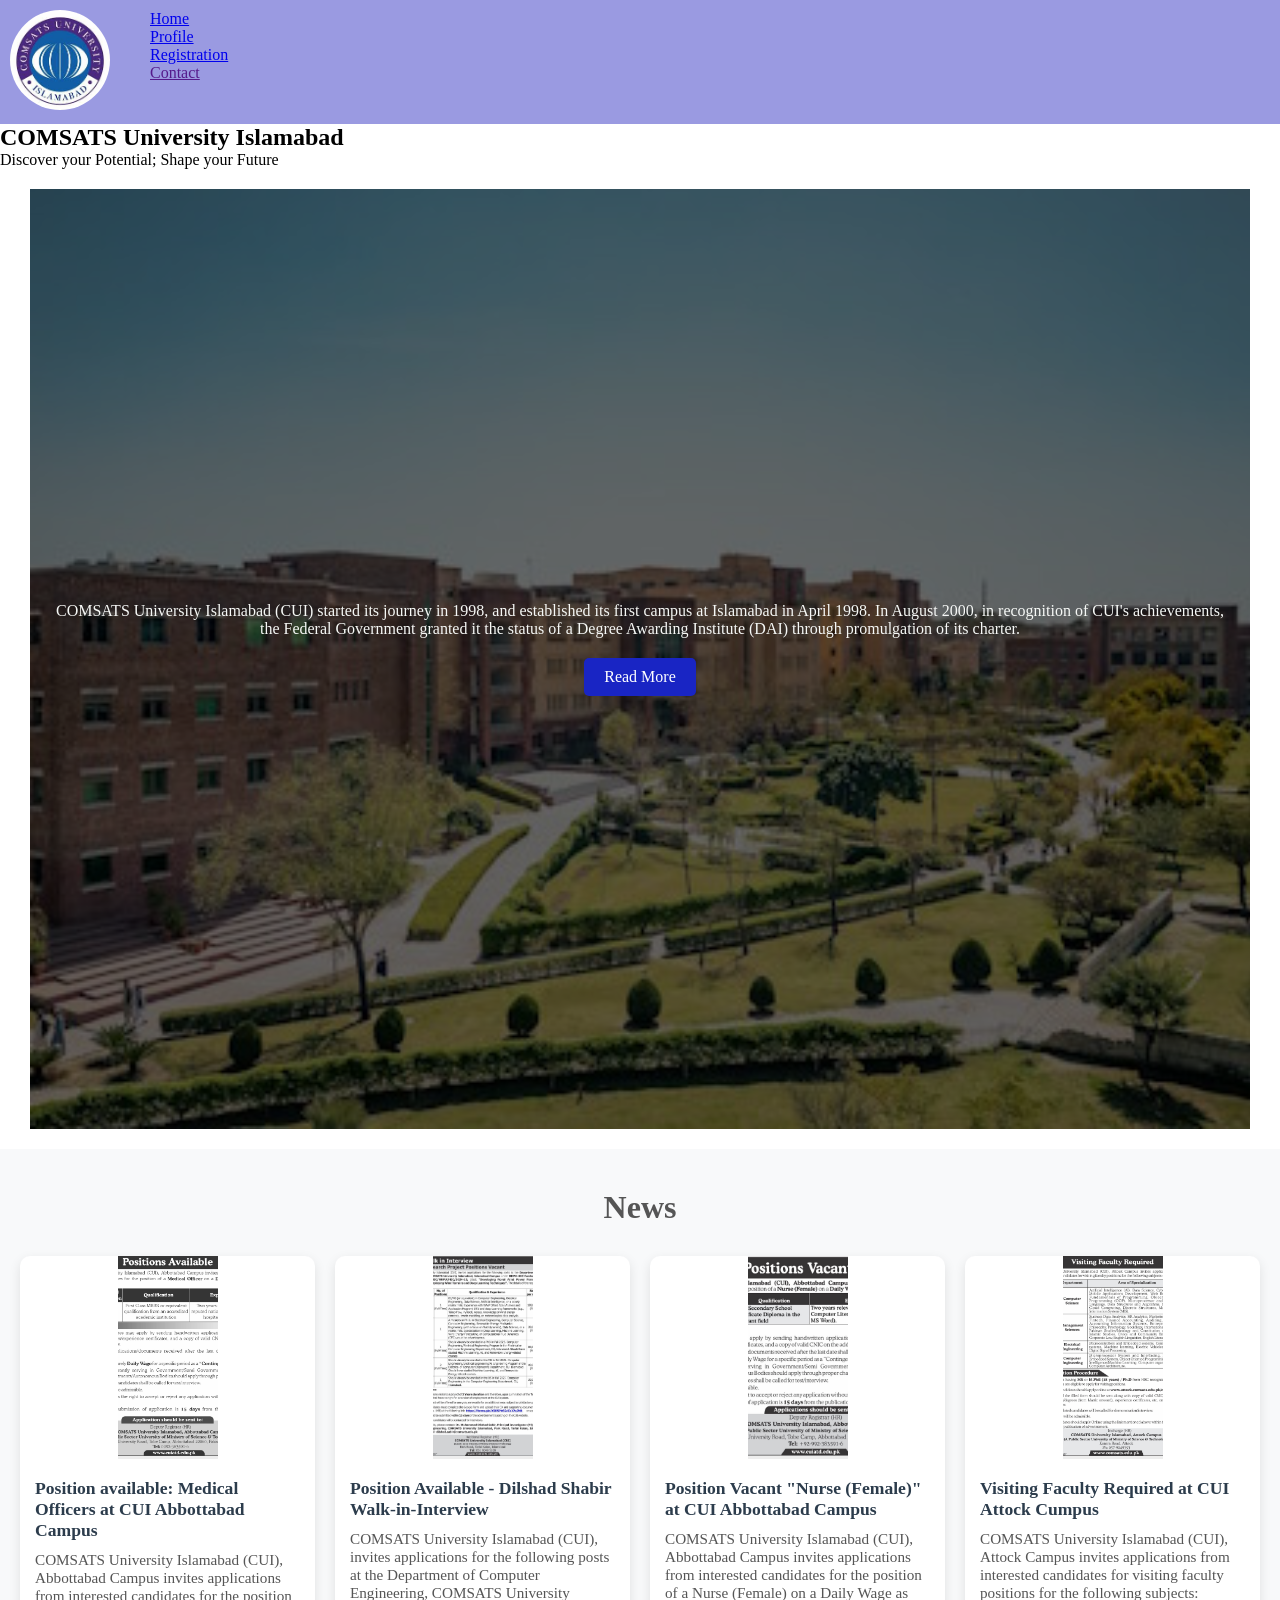
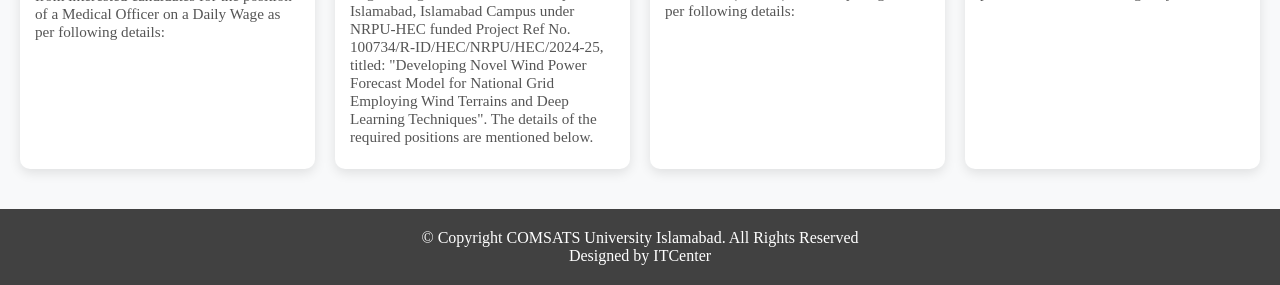
==== Code/Home.html @ 8c37bf0c "Implement code changes to enhance functionality and improve performance" ====
<!DOCTYPE html>
<html lang="en">
<head>
    <meta charset="UTF-8">
    <meta name="viewport" content="width=device-width, initial-scale=1.0">
    <title>Home</title>
    <link rel="stylesheet" href="style.css">
</head>
<body>
    <header>
        <nav>
            <a href=""><img src="../assets/logo/logo.jpg" alt="University Logo"></a>
            <ul>
                <li><a href="Home.html">Home</a></li>
                <li><a href="Profile.html">Profile</a></li>
                <li><a href="Registration.html">Registration</a></li>
                <li><a href="">Contact</a></li>
            </ul>
        </nav> 
    </header>
    <main>
        <section class="Hero">
            <h1>COMSATS University Islamabad</h1>
            <p>
                Discover your Potential; Shape your Future
            </p>
        </section>
        <section class="into">
            
            <p>
                COMSATS University Islamabad (CUI) started its journey in 1998, and established its first campus at Islamabad in April 1998. In August 2000, in recognition of CUI's achievements, the Federal Government granted it the status of a Degree Awarding Institute (DAI) through promulgation of its charter.
            </p>
            <a href="https://www.comsats.edu.pk/about-comsats.aspx" rel="noopener" target="_blank" class="btn">Read More</a>
        </section>
        <section class="news">
            <h2>News</h2>
            <div class="grid">
                <!-- article 1 -->
                <article class="article">
                    <a href="../assets/images/article1.jpg" target="_blank">
                        <img src="../assets/images/article1.jpg" class="news-img" alt="">
                        <div>
                            <h3>Position available: Medical Officers at CUI Abbottabad Campus</h3>
                            <p>COMSATS University Islamabad (CUI), Abbottabad Campus invites applications from interested candidates for the position of a Medical Officer on a Daily Wage as per following details:</p>
                            <span></span>
                        </div>
                    </a>
                </article>
                <!-- article 2 -->
                <article class="article">
                    <a href="">
                        <img src="../assets/images/article2.jpg" class="news-img" alt="">
                        <div>
                            <h3>Position Available - Dilshad Shabir Walk-in-Interview</h3>
                            <p>COMSATS University Islamabad (CUI), invites applications for the following posts at the Department of Computer Engineering, COMSATS University Islamabad, Islamabad Campus under NRPU-HEC funded Project Ref No. 100734/R-ID/HEC/NRPU/HEC/2024-25, titled: "Developing Novel Wind Power Forecast Model for National Grid Employing Wind Terrains and Deep Learning Techniques". The details of the required positions are mentioned below.</p>
                            <span></span>
                        </div>
                    </a>
                </article>
                <!-- article 3 -->
                <article class="article">
                    <a href="">
                        <img src="../assets/images/article3.jpg" class="news-img" alt="">
                        <div>
                            <h3>Position Vacant "Nurse (Female)" at CUI Abbottabad Campus</h3>
                            <p>
                                COMSATS University Islamabad (CUI), Abbottabad Campus invites applications from
                                interested candidates for the position of a Nurse (Female) on a Daily Wage as per following details:
                            </p>
                            <span></span>
                        </div>
                    </a>
                </article>
                <!-- article 4 -->
                <article class="article">
                    <a href="../assets/images/article4.jpg">
                        <img src="../assets/images/article4.jpg" class="news-img" alt="">
                        <div>
                            <h3>Visiting Faculty Required at CUI Attock Cumpus</h3>
                            <p>COMSATS University Islamabad (CUI), Attock Campus invites applications from interested candidates for visiting faculty positions for the following subjects:</p>
                            <span></span>
                        </div>
                    </a>
                </article>
            </div>
        </section>
        <section class="Campus"></section>
    </main>
    <footer>
        <p>&copy Copyright COMSATS University Islamabad. All Rights Reserved</p>
        <p>Designed by ITCenter</p>
    </footer>
    <script src="script.js"></script>
</body>
</html>
---- Code/style.css ----
*{
    margin: 0px;
}
header{
 padding: 10px;
 background-color: rgb(154, 154, 225);
 
 
 color: beige;
}
header nav img{
    height: 100px;
    width: 100px;
    border-radius: 50%;
    border: 0px;
    
    
}
header nav {
    display: flex;
}
header nav li{
    
    
    list-style: none;
}


footer{
    text-align: center;
    background-color: rgb(65, 65, 65);
    padding: 20px;
    color: white;
}

.into {
    height: 100vh;
    background-image: url(../assets/images/islamabad-campus.jpg)  ;
    background-blend-mode: darken;
    background-size: cover;
    background-color: rgba(0, 0, 0, 0.6);
    display: flex;
    flex-direction: column;
    justify-content: center;
    color: rgb(246, 248, 246);
    text-align: center;
    padding: 20px;
    align-items: center;
    margin-top: 20px;
    margin-bottom: 20px;
    margin-right: 30px;
    margin-left: 30px;
}
/* .into p{
    background-color: blue;

} */

/* button{
    margin: 20px;
    background-color: rgb(25, 37, 196);
    cursor: pointer;
    color: white;
    padding: 10px 20px;
    border: none;
    border-radius: 5px;
    transition: background-color 0.3s ease;


} */
.btn{
    margin: 20px;
    background-color: rgb(25, 37, 196);
    cursor: pointer;
    color: white;
    padding: 10px 20px;
    border: none;
    border-radius: 5px;
    transition: background-color 0.3s ease;
    text-decoration: none;
}
.btn:hover{
    color: white;
    background-color:rgb(43, 43, 86);
}

/* news section */
.news{
    padding: 40px 20px;
    text-align: center;
    background-color: #f8f9fa;
}

.news-img{
    width: 100px;
    height: 200px;
    object-fit: cover;
    object-position: top;
    
    border-bottom: 3px solid #eee;
}
.article a div{
    padding: 15px;
    text-align: left;
}
.article a div h3{
    font-size: 1.1rem;
    margin-bottom: 10px;
    color: #2c3c4c;
}
.article a div p{
    font-size: 0.95rem;
    color: #555;
    margin-bottom: 8px;
}
.news h2{
    font-size: 2rem;
    margin-bottom: 30px;
    color: #555;
}
.article a{
    color: inherit;
    text-decoration: none;
    display: block;
}
.article{
    background-color: #fff;
    border-radius: 10px;
    overflow: hidden;
    box-shadow: 0 4px 12px rgba(0, 0, 0, 0.1);
    transition: transform 0.3s ease , box-shadow 0.3s ease;
}
.grid{
   display: grid;
   grid-template-columns: repeat(auto-fit, minmax(280px, 1fr));
   gap: 20px;
   justify-items: center;
   justify-items: stretch;
}
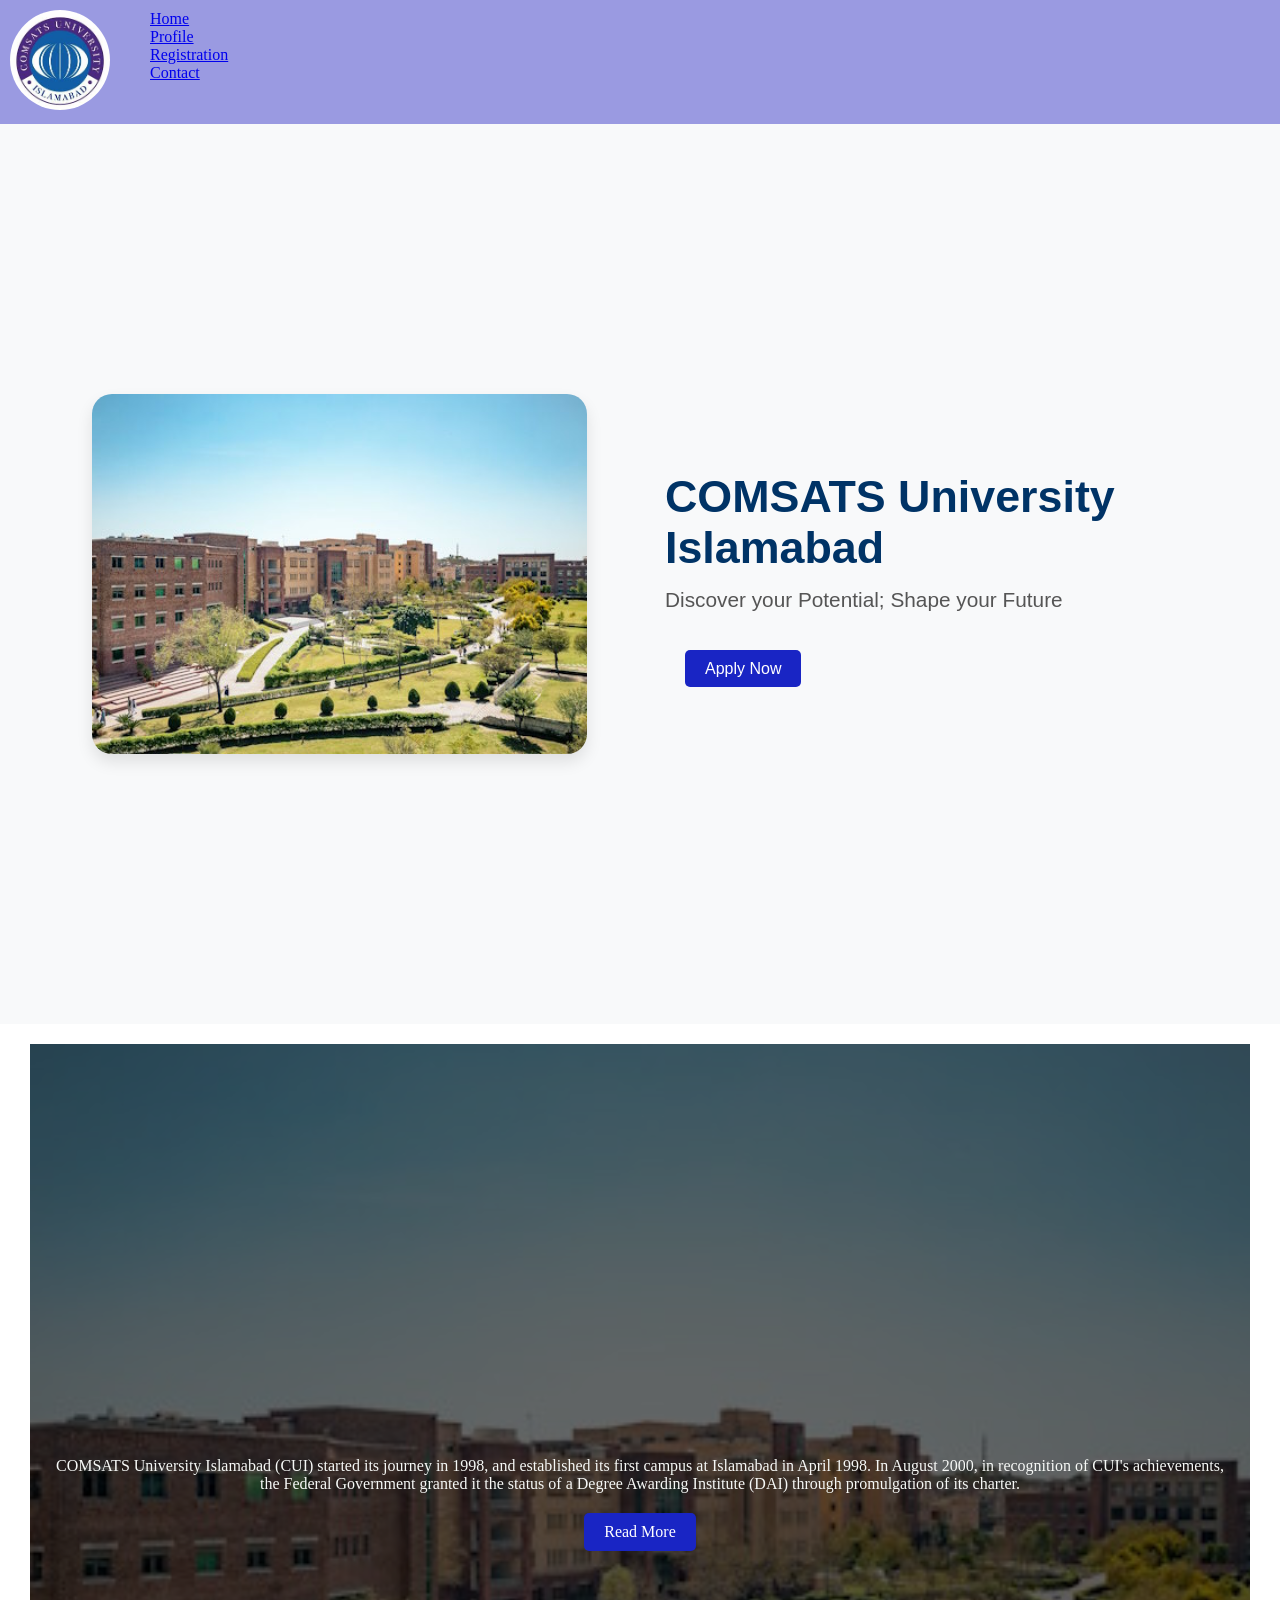
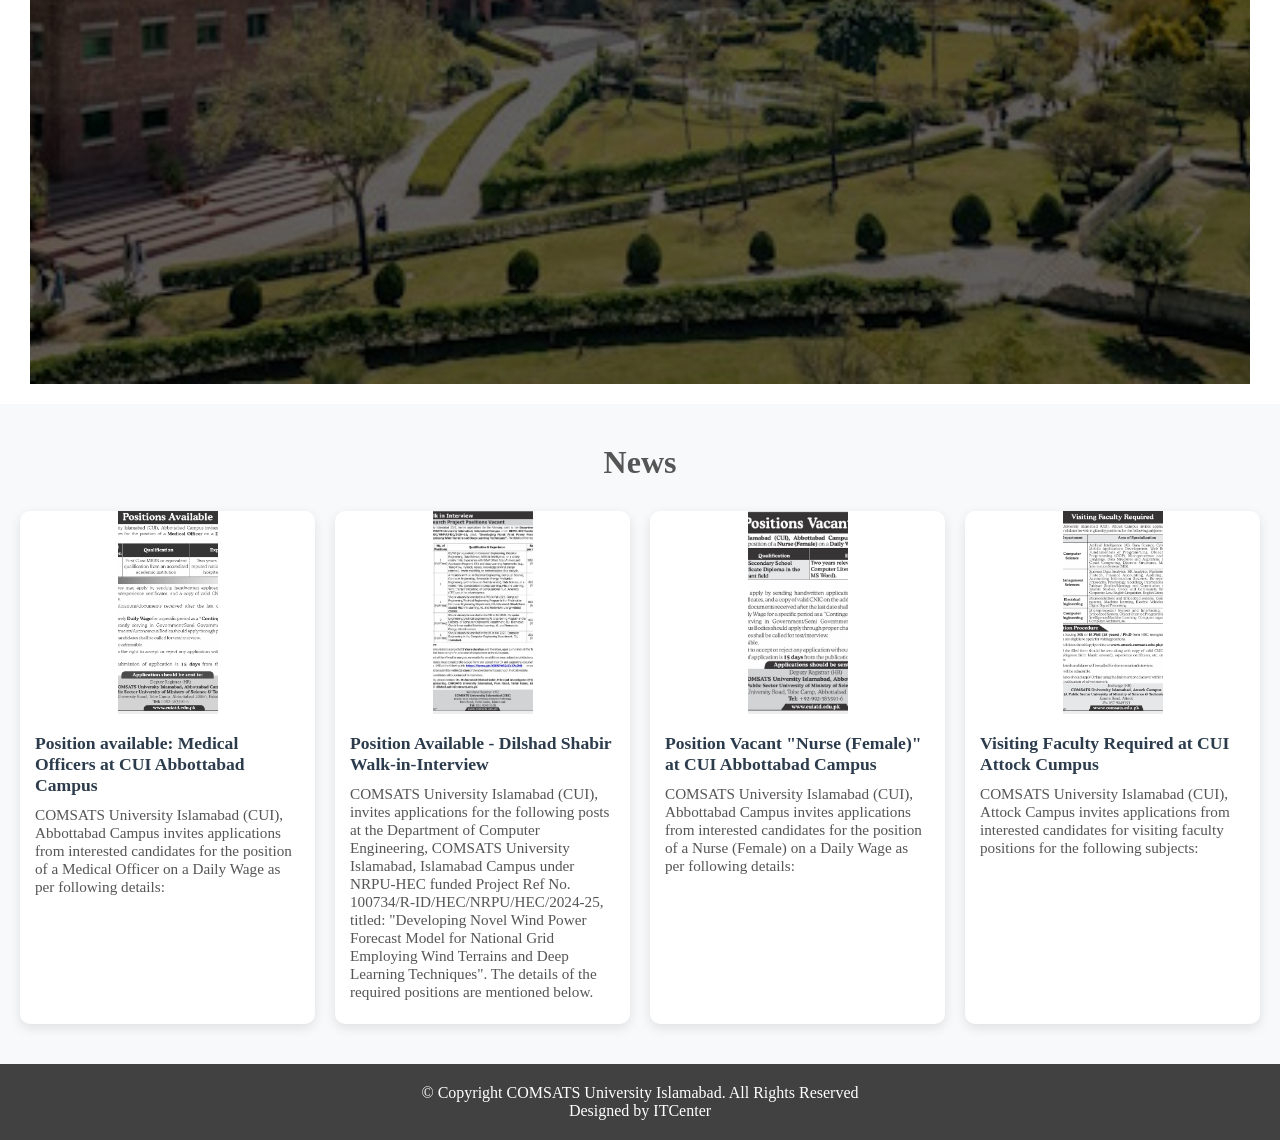
==== commit 39e1c6c1: "Refactor navigation structure and enhance hero section layout; update styles for improved responsive" ====
--- a/Code/Home.html
+++ b/Code/Home.html
@@ -9,21 +9,35 @@
 <body>
     <header>
         <nav>
-            <a href=""><img src="../assets/logo/logo.jpg" alt="University Logo"></a>
+            <a href="">
+                <img src="../assets/logo/logo.jpg" alt="University Logo">
+            </a>
+            <div class="hamburger">
+                <span></span>
+                <span></span>
+                <span></span>
+            </div>
             <ul>
                 <li><a href="Home.html">Home</a></li>
                 <li><a href="Profile.html">Profile</a></li>
                 <li><a href="Registration.html">Registration</a></li>
-                <li><a href="">Contact</a></li>
+                <li><a href="#footer">Contact</a></li>
             </ul>
         </nav> 
     </header>
     <main>
-        <section class="Hero">
-            <h1>COMSATS University Islamabad</h1>
-            <p>
-                Discover your Potential; Shape your Future
-            </p>
+        <section class="hero">
+            <div class="div1">
+                <img src="../assets/images/islamabad-campus.jpg" alt="">
+            </div >
+            <div class="div2">
+                <h1>COMSATS University Islamabad</h1>
+                <p>
+                    Discover your Potential; Shape your Future
+                </p>
+                <br>
+                <a href="" class="btn">Apply Now</a>
+            </div>
         </section>
         <section class="into">
             
@@ -86,7 +100,7 @@
         </section>
         <section class="Campus"></section>
     </main>
-    <footer>
+    <footer id="footer">
         <p>&copy Copyright COMSATS University Islamabad. All Rights Reserved</p>
         <p>Designed by ITCenter</p>
     </footer>
--- a/Code/style.css
+++ b/Code/style.css
@@ -13,6 +13,7 @@
     width: 100px;
     border-radius: 50%;
     border: 0px;
+
     
     
 }
@@ -136,4 +137,43 @@
    gap: 20px;
    justify-items: center;
    justify-items: stretch;
+}
+.hero{
+    display: flex;
+    align-items: center;
+    background-color: #f8f9fa;
+    padding: 0 5%;
+    justify-content: space-between;
+    height: 100vh;
+    font-family: 'Gill Sans', 'Gill Sans MT', Calibri, 'Trebuchet MS', sans-serif;
+}
+
+.div1{
+    flex: 1;
+    display: flex;
+    justify-content: center;
+}
+.div1 img{
+    width: 90%;
+    border-radius: 20px;
+    object-fit: cover;
+    box-shadow: 0 8px 16px rgba(0, 0, 0, 0.1);
+    height: auto;
+
+}
+.div2 p{
+    font-size: 1.3rem;
+    margin-bottom: 30px;
+    color: #555;
+}
+.div2 h1{
+    font-size: 2.8rem;
+    font-weight: 700;
+    margin-bottom: 15px;
+    color: #003366;
+}
+.div2{
+    flex: 1;
+    color: #222;
+    padding-left: 50px;
 }
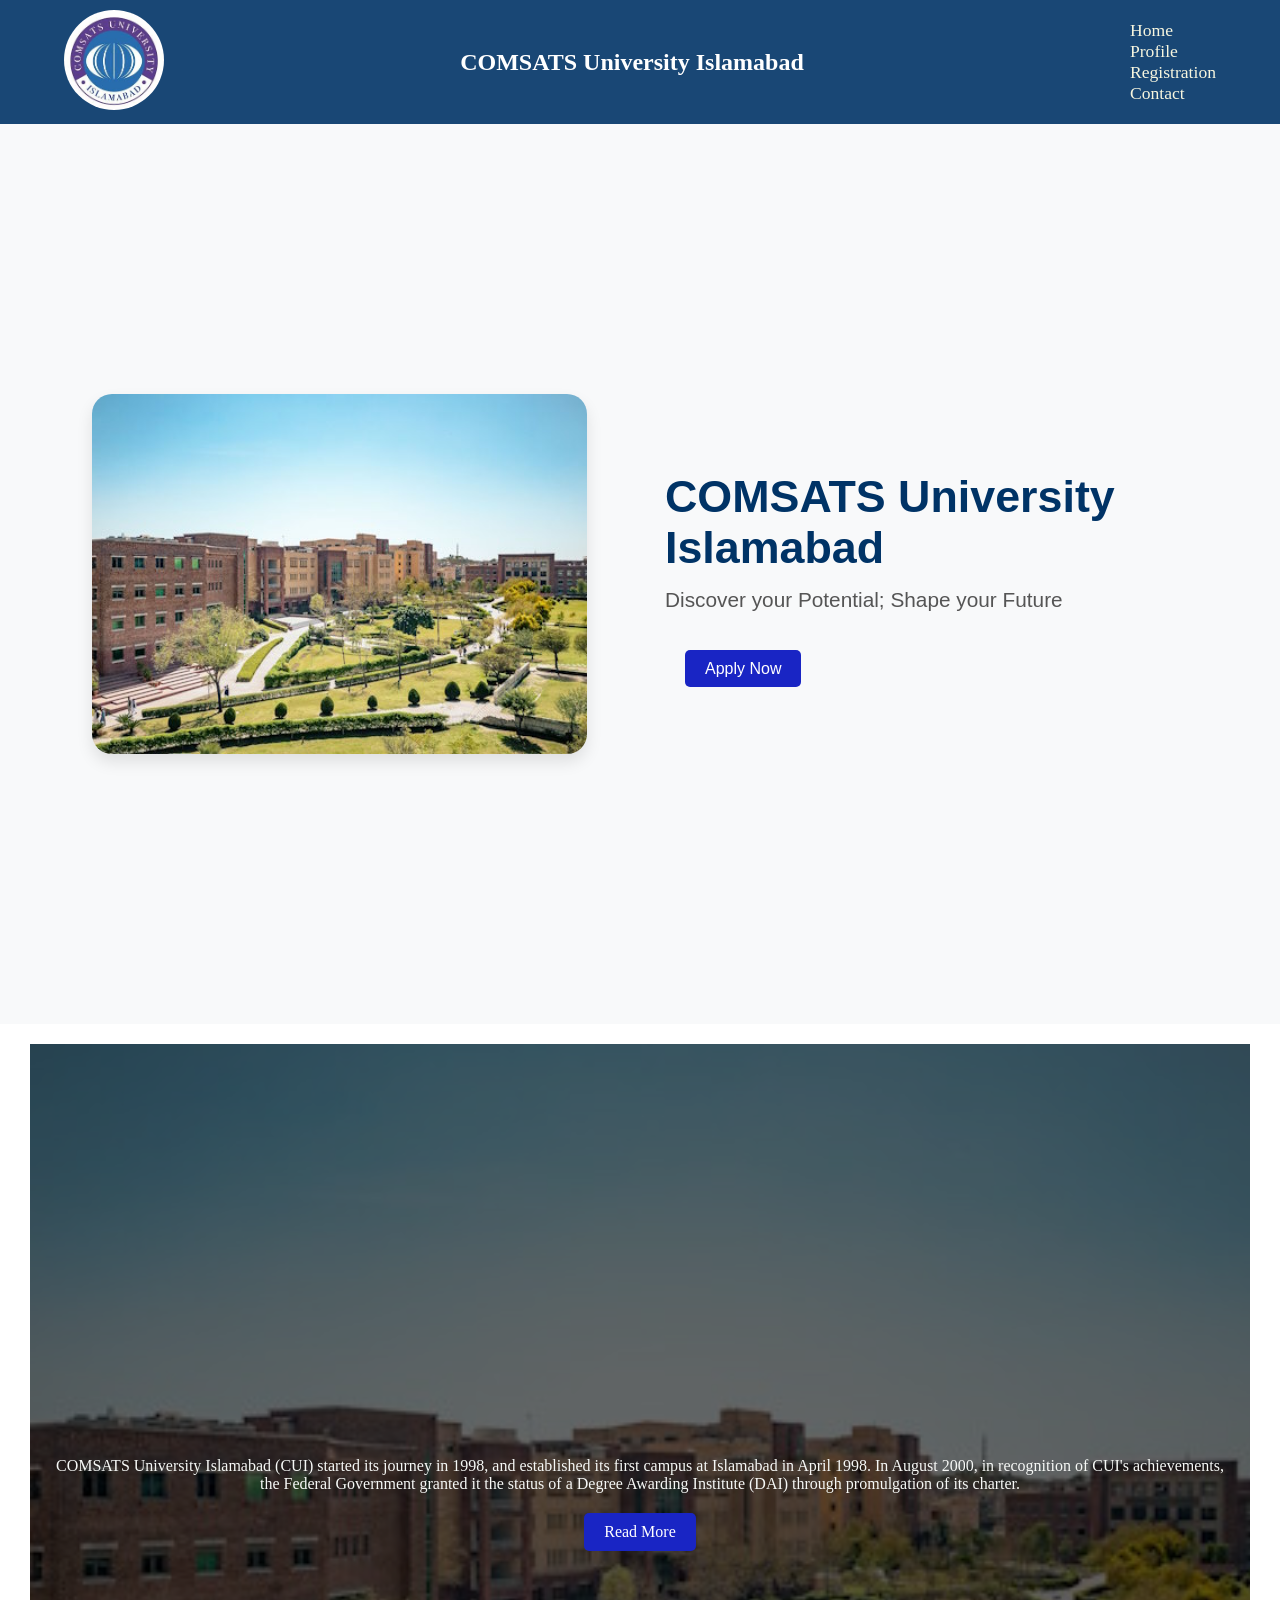
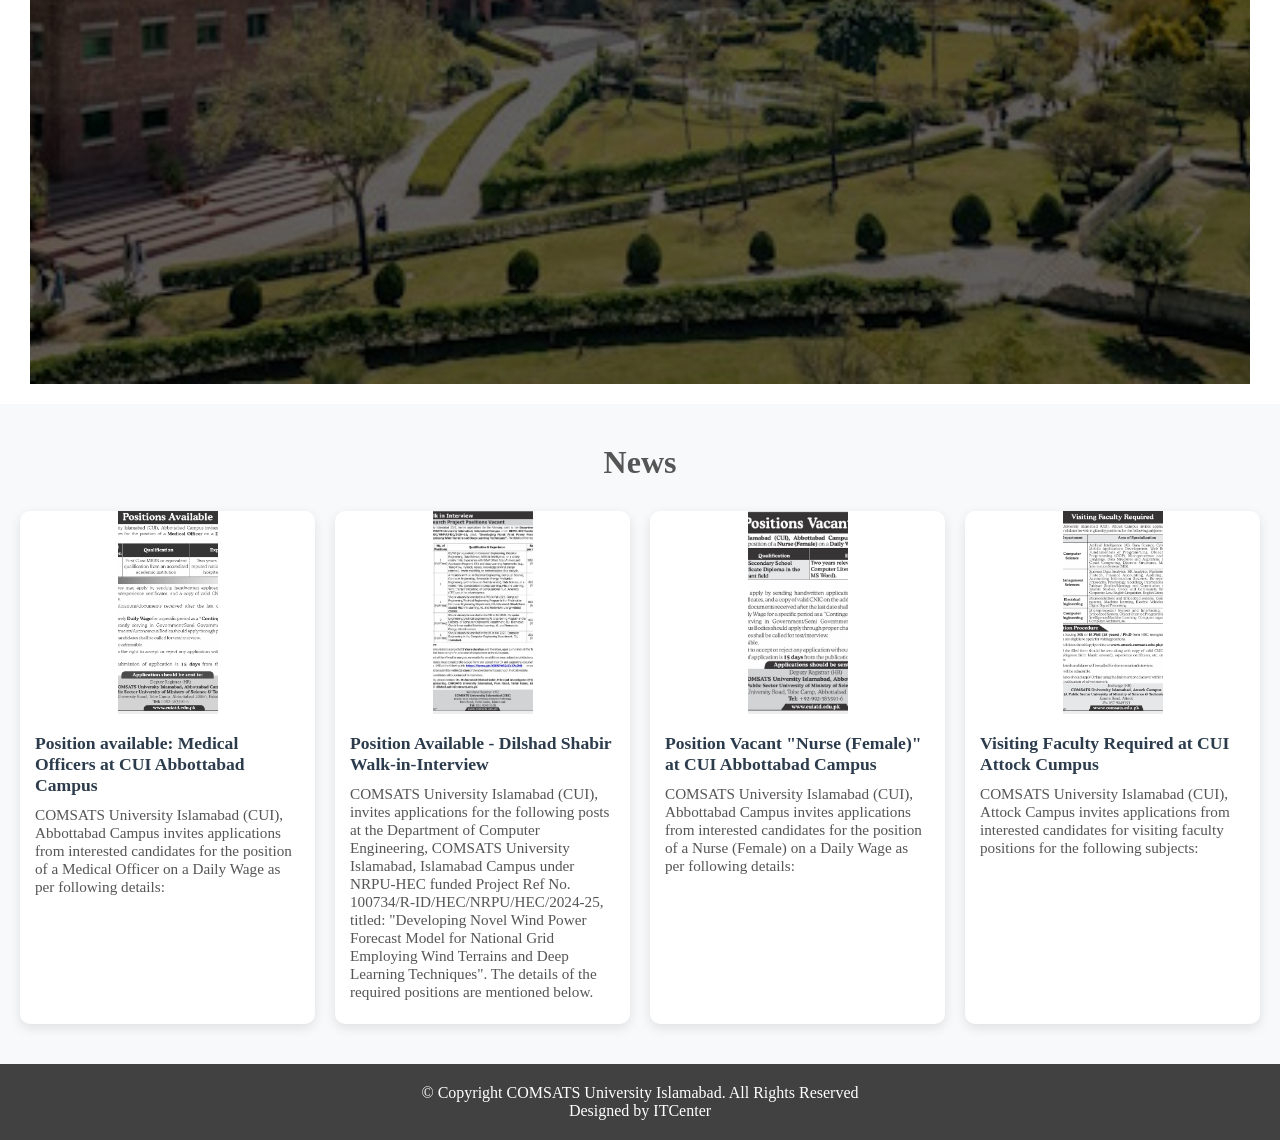
==== commit 1239950f: "Enhance Home, Profile, and Registration pages with updated navigation, improved layout, and added re" ====
--- a/Code/Home.html
+++ b/Code/Home.html
@@ -3,15 +3,18 @@
 <head>
     <meta charset="UTF-8">
     <meta name="viewport" content="width=device-width, initial-scale=1.0">
+    
     <title>Home</title>
+    <link rel="icon" type="png" href="../assets/logo/logo.png" >
     <link rel="stylesheet" href="style.css">
 </head>
 <body>
     <header>
         <nav>
-            <a href="">
-                <img src="../assets/logo/logo.jpg" alt="University Logo">
+            <a href="Home.html">
+                <img src="../assets/logo/logo.png" alt="University Logo">
             </a>
+            <h1>COMSATS University Islamabad</h1>
             <div class="hamburger">
                 <span></span>
                 <span></span>
--- a/Code/style.css
+++ b/Code/style.css
@@ -2,28 +2,68 @@
     margin: 0px;
 }
 header{
- padding: 10px;
- background-color: rgb(154, 154, 225);
- 
- 
- color: beige;
+    padding: 10px 5%;
+    background-color: #003366;
+    position: sticky;
+    
+    color: rgb(247, 247, 239);
+    top: 0;
+    z-index: 1000;
+    opacity: 0.9;
+}
+
+header h1{
+    padding-left: 10px;
+    color: white;
+    font-weight: 600;
+    font-size: 1.5rem;
 }
 header nav img{
     height: 100px;
     width: 100px;
     border-radius: 50%;
     border: 0px;
+    opacity: 20;
+    object-fit: cover;
 
     
     
 }
 header nav {
     display: flex;
+    justify-content: space-between;
+    align-items: center;
 }
 header nav li{
-    
-    
+    gap: 25px;
+    display: flex;
     list-style: none;
+}
+header nav li a{
+    text-decoration: none;
+    font-size: 1.1rem;
+    font-weight: 500;
+    transition: color 0.3s ease;
+    color: beige;
+
+}
+header nav li a:hover{
+    color: aquamarine;
+}
+
+.hamburger{
+    display: none;
+    flex-direction: column;
+    cursor: pointer;
+    gap: 6px;
+}
+
+.hamburger span{
+    width: 25px;
+    height: 3px;
+    background-color: beige;
+    border-radius: 2px;
+    transition: 0.3s;
 }
 
 
@@ -176,4 +216,65 @@
     flex: 1;
     color: #222;
     padding-left: 50px;
+}
+
+
+/* Registration */
+.form{
+    display: flex;
+    background-color: #fff;
+    padding: 35px 40px;
+    border-radius: 12px;
+    box-shadow: 0 5px 15px rgba(0, 0, 0, 0.12);
+    margin: 60px auto;
+    flex-direction: column;
+    gap: 10px;
+    max-width: 500px;
+    transition: transform 0.3s ease, box-shadow 0.3s ease;
+    width: 100%;
+    
+}
+.form:hover{
+    transform: translateY(-3px);
+    box-shadow: 0 10px 25px rgba(0, 0,0,0.18);
+}
+
+.form input, 
+.form select{
+    padding: 8px;
+    border: 1px solid #ccc;
+    border-radius: 6px;
+    font-size: 15px;
+    transition: all 0.3s ease;
+    outline: none;
+
+}
+
+.form label{
+    font-weight: 600;
+    color: #333;
+    margin-bottom: 4px;
+    font-size: 14px;
+}
+   
+.form input:focus, 
+.form select:focus{
+    border-color: #4a63e7;
+    box-shadow: 0 0 0 3px rgba(74, 99, 231, 0.2);
+}
+
+.form input[type="radio"],
+.form input[type="checkbox"]{
+    width: auto;
+    margin-right: 6px;
+}
+
+.termCondition{
+    text-decoration: none;
+    font-size: 1.1rem;
+    font-weight: 500;
+    transition: all 0.3s ease;
+}
+.termCondition:hover{
+    color: #4a63e7;
 }
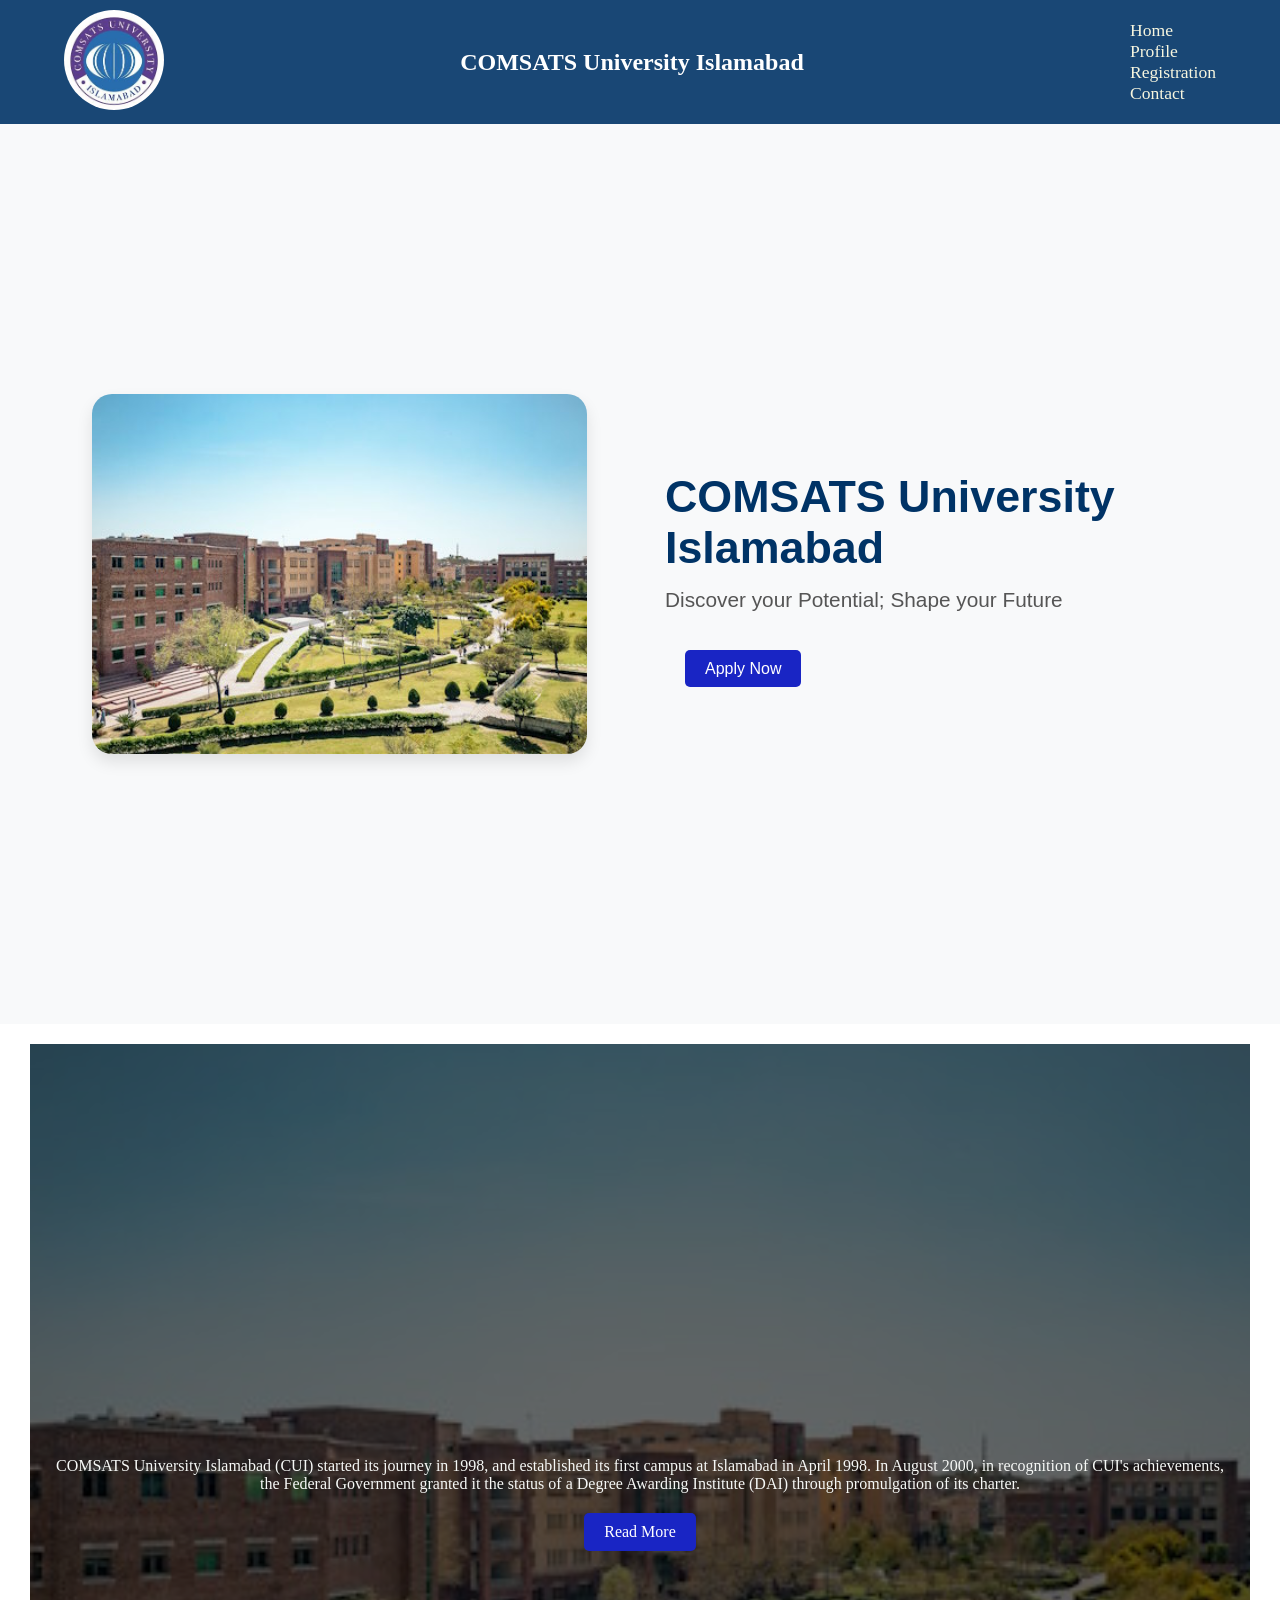
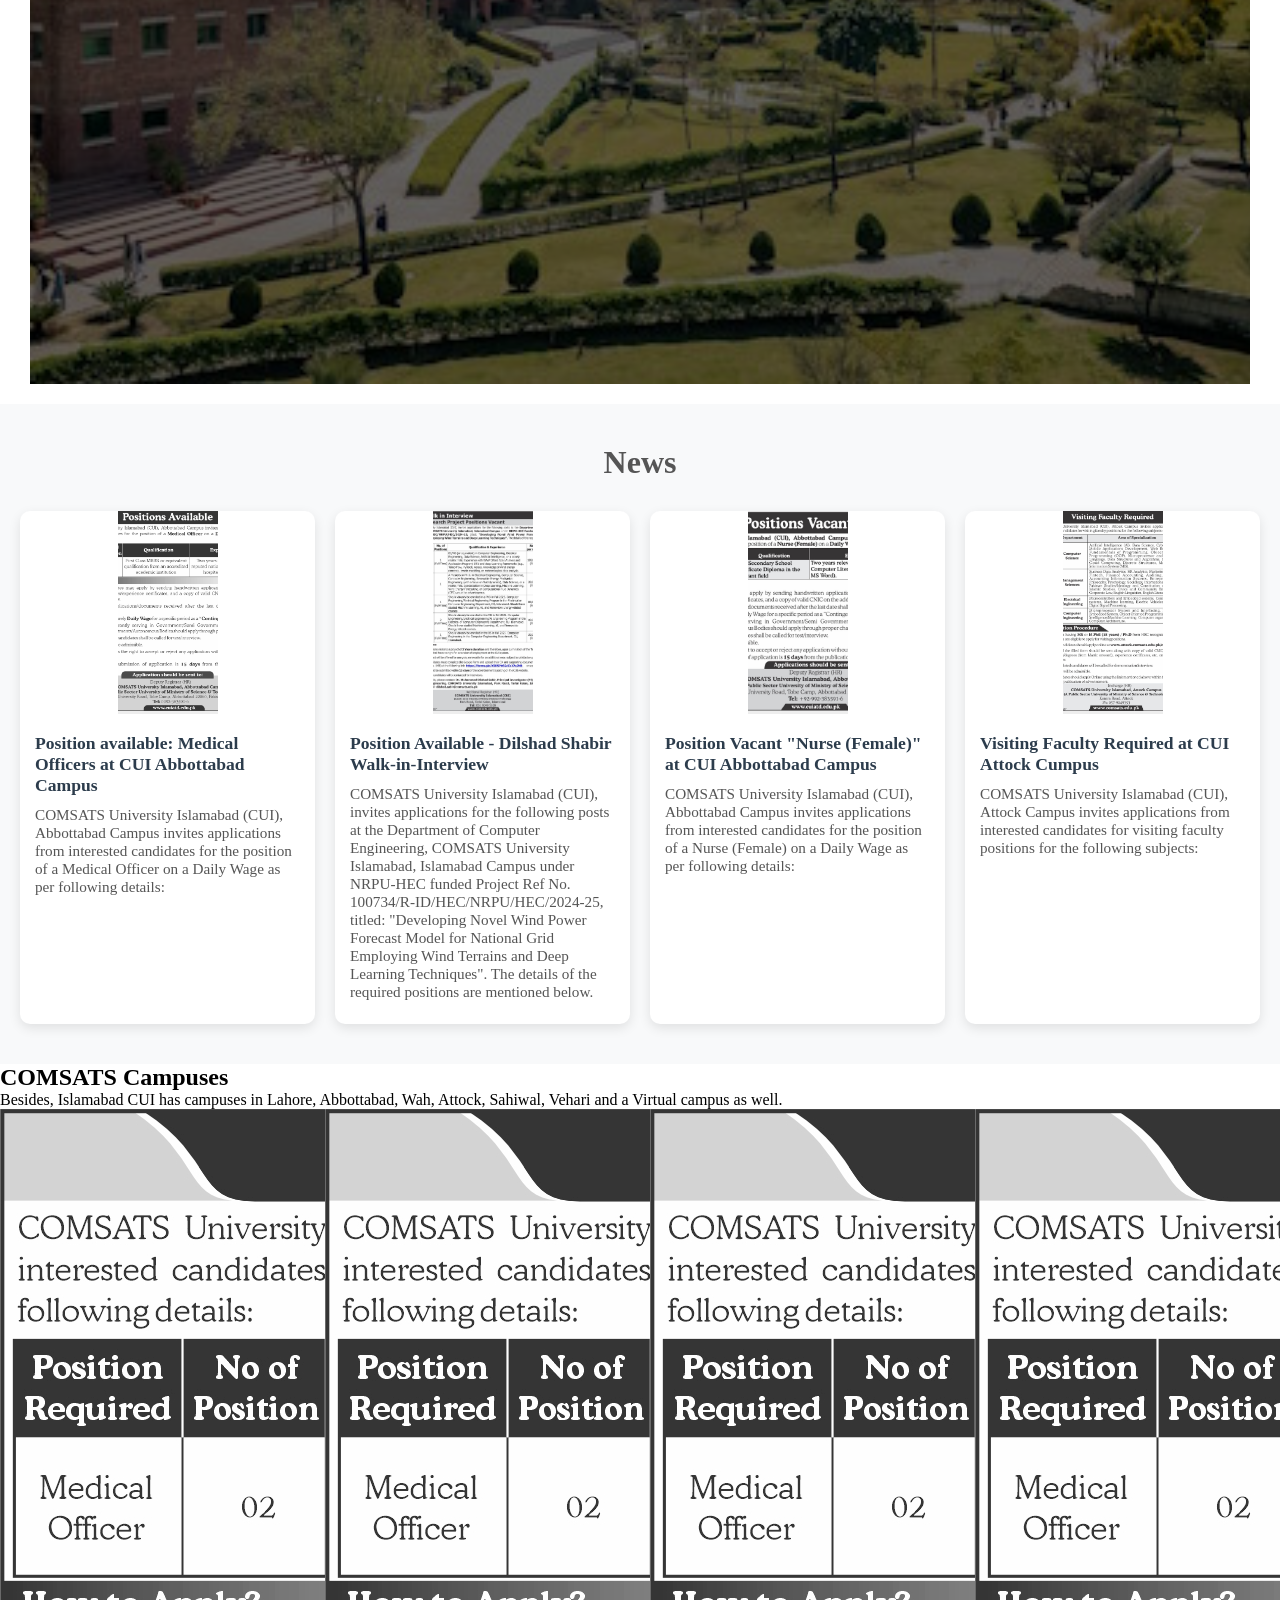
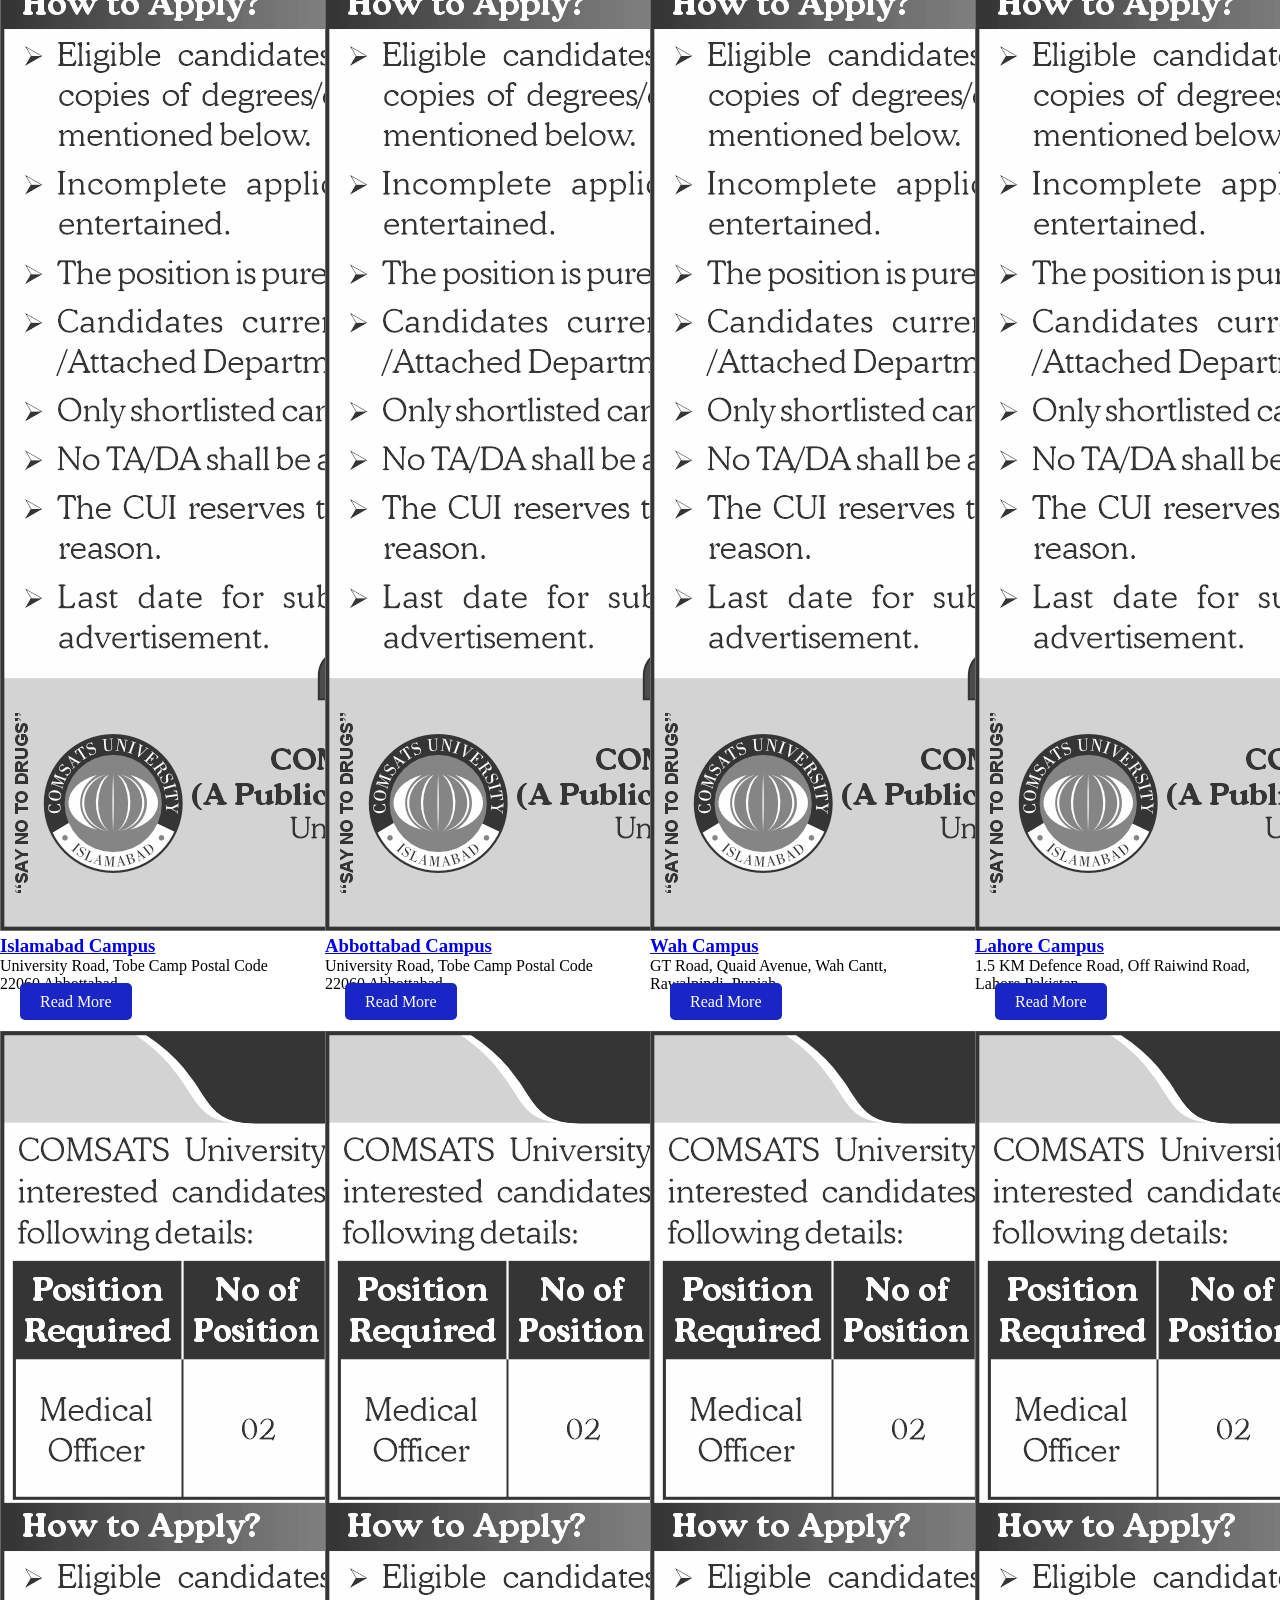
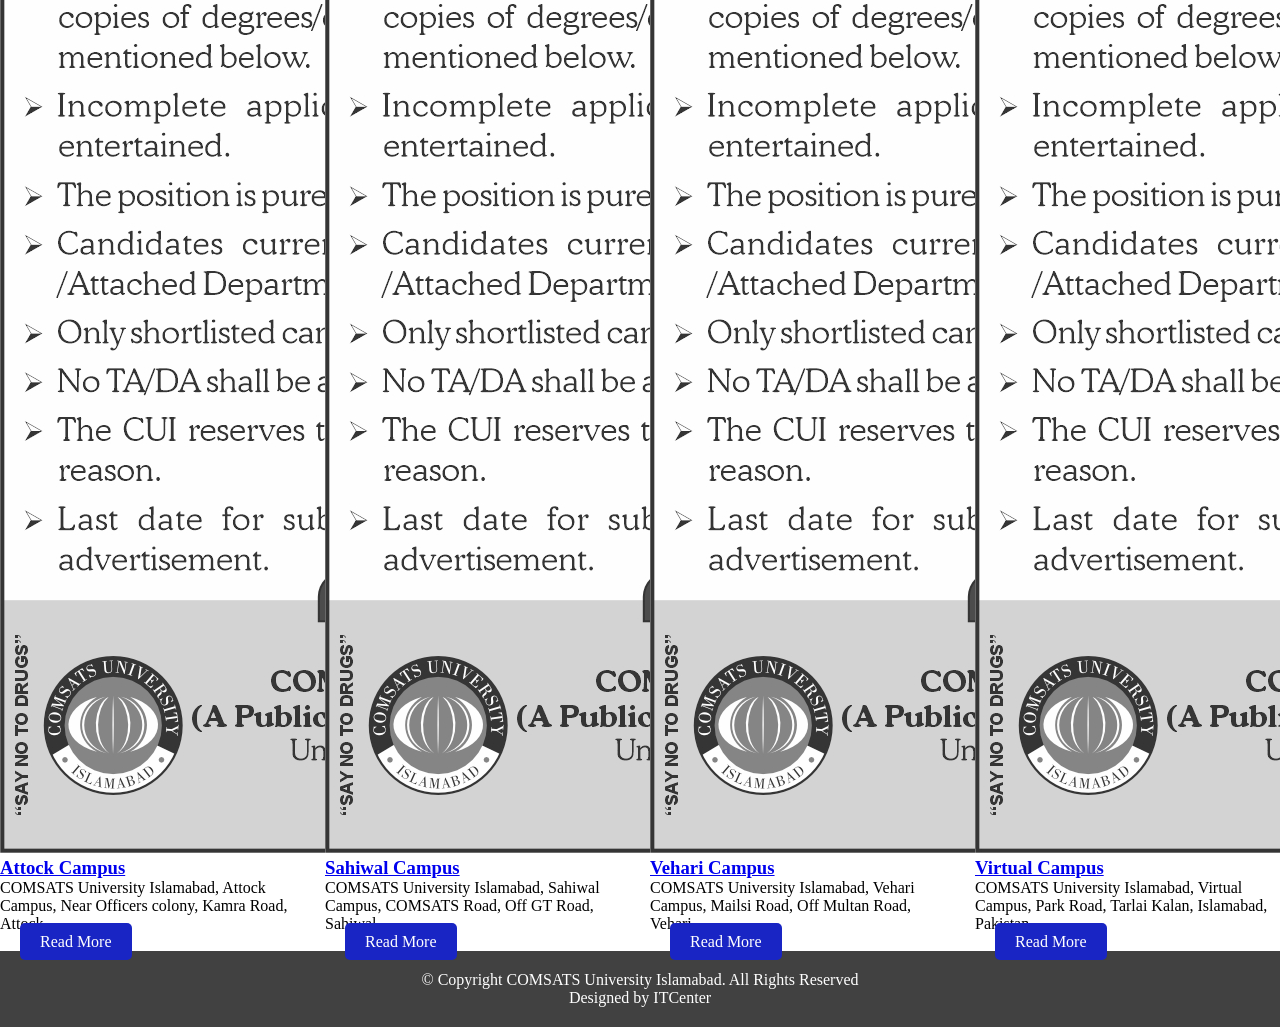
==== commit a88f2056: "Add campus information section with links and descriptions; update "Apply Now" button to direct to a" ====
--- a/Code/Home.html
+++ b/Code/Home.html
@@ -39,7 +39,7 @@
                     Discover your Potential; Shape your Future
                 </p>
                 <br>
-                <a href="" class="btn">Apply Now</a>
+                <a href="https://admissions.comsats.edu.pk/" target="_blank" rel="noopener" class="btn">Apply Now</a>
             </div>
         </section>
         <section class="into">
@@ -101,7 +101,126 @@
                 </article>
             </div>
         </section>
-        <section class="Campus"></section>
+        <section class="Campus">
+            <h2>COMSATS Campuses</h2>
+            <p>
+                Besides, Islamabad CUI has campuses in Lahore, Abbottabad, Wah, Attock, Sahiwal, Vehari and 
+                a Virtual campus as well.
+            </p>
+            <!-- Islamabad -->
+            <div class="grid">
+                <div class="sub-campus">  
+                    <a href="https://islamabad.comsats.edu.pk/" rel="noopener" target="_blank">
+                        <img src="../assets/images/article1.jpg" class="campus-img" alt="slamabad Campus">
+                    </a>
+                    <div>
+                        <h3><a href="https://islamabad.comsats.edu.pk/" rel="noopener" target="_blank">Islamabad Campus</a></h3>
+                        <p>University Road, Tobe Camp Postal Code 22060 Abbottabad</p>
+                           
+                    </div>
+                    <a href="https://islamabad.comsats.edu.pk/" rel="noopener" target="_blank" class="btn">Read More</a>
+                </div>
+            <!-- Abbottabad Campus -->
+
+                <div class="sub-campus">  
+                    <a href="https://www.cuiatd.edu.pk/" rel="noopener" target="_blank">
+                        <img src="../assets/images/article1.jpg" class="campus-img" alt="Abbottabad Campus">
+                    </a>
+                    <div>
+                            <h3><a href="https://www.cuiatd.edu.pk/" rel="noopener" target="_blank">Abbottabad Campus</a></h3>
+                            <p>University Road, Tobe Camp Postal Code 22060 Abbottabad</p>
+                           
+                    </div>
+                    <a href="https://www.cuiatd.edu.pk/" rel="noopener" target="_blank" class="btn">Read More</a>
+                    
+                </div>
+
+            <!-- Wah -->
+
+                <div class="sub-campus">  
+                    <a href="https://cuiwah.edu.pk/" rel="noopener" target="_blank">
+                        <img src="../assets/images/article1.jpg" class="campus-img" alt="Wah Campus">
+                    </a>
+                    <div>
+                        <h3><a href="https://cuiwah.edu.pk/" rel="noopener" target="_blank">Wah Campus</a></h3>
+                        <p>GT Road, Quaid Avenue, Wah Cantt, Rawalpindi, Punjab</p>
+                        
+                    </div>
+                    <a href="https://cuiwah.edu.pk/" rel="noopener" class="btn" target="_blank">Read More</a>
+                </div>
+    
+            <!-- Lahore -->
+
+                <div class="sub-campus">  
+                    <a href="https://lahore.comsats.edu.pk/default.aspx" rel="noopener" target="_blank">
+                        <img src="../assets/images/article1.jpg" class="campus-img" alt="Lahore Campus">
+                    </a>
+                    <div>
+                        <h3><a href="https://lahore.comsats.edu.pk/default.aspx" rel="noopener" target="_blank">Lahore Campus</a></h3>
+                        <p>1.5 KM Defence Road, Off Raiwind Road, Lahore Pakistan</p>
+                    </div>
+                    <a href="https://lahore.comsats.edu.pk/default.aspx" rel="noopener" target="_blank" class="btn">Read More</a>
+                </div>
+
+            <!-- Attock -->
+
+                <div class="sub-campus">  
+                    <a href="https://attock.comsats.edu.pk/" rel="noopener" target="_blank">
+                        <img src="../assets/images/article1.jpg" class="campus-img" alt="Attock Campus">
+                    </a>
+                    <div>
+                        <h3><a href="https://attock.comsats.edu.pk/" rel="noopener" target="_blank">Attock Campus</a></h3>
+                        <p>COMSATS University Islamabad, Attock Campus, Near Officers colony, Kamra Road, Attock</p>
+                            
+                    </div>
+                    <a href="https://attock.comsats.edu.pk/" rel="noopener" class="btn" target="_blank">Read More</a>
+                </div>
+                   
+
+
+            <!-- sahhiwal -->
+                <div class="sub-campus">  
+                    <a href="https://sahiwal.comsats.edu.pk/"rel="noopener" target="_blank">
+                        <img src="../assets/images/article1.jpg" target="_blank" class="campus-img" alt="Sahiwal Campus">
+                    </a>
+                        <div>
+                            <h3><a href="https://sahiwal.comsats.edu.pk/" rel="noopener" target="_blank">Sahiwal Campus</a></h3>
+                            <p>COMSATS University Islamabad, Sahiwal Campus, COMSATS Road, Off GT Road, Sahiwal</p>
+                            
+                        </div>
+                    <a href="https://sahiwal.comsats.edu.pk/" rel="noopener" target="_blank" class="btn">Read More</a>
+                </div>
+            <!-- Vehari -->
+
+                <div class="sub-campus">  
+                    <a href="https://vehari.comsats.edu.pk/" rel="noopener" target="_blank">
+                        <img src="../assets/images/article1.jpg" class="campus-img" alt="Vehari Campus">
+                    </a>
+                        <div>
+                            <h3><a href="https://vehari.comsats.edu.pk/" rel="noopener" target="_blank">Vehari Campus</a></h3>
+                            <p>COMSATS University Islamabad, Vehari Campus, Mailsi Road, Off Multan Road, Vehari</p>
+                            
+                        </div>
+                    <a href="https://vehari.comsats.edu.pk/" rel="noopener" class="btn" target="_blank">Read More</a>
+                    
+                </div>
+
+            <!-- Virtual -->
+  
+                <div class="sub-campus">  
+                    <a href="https://vcomsats.edu.pk/" rel="noopener" target="_blank">
+                        <img src="../assets/images/article1.jpg" class="campus-img" alt="Virtual Campus">
+                    </a>
+                        <div>
+                            <h3><a href="https://vcomsats.edu.pk/" rel="noopener" target="_blank">Virtual Campus</a></h3>
+                            <p>COMSATS University Islamabad, Virtual Campus, Park Road, Tarlai Kalan, Islamabad, Pakistan</p>
+                            
+                        </div>
+                    <a href="https://vcomsats.edu.pk/" rel="noopener" class="btn" target="_blank">Read More</a>
+                    
+                </div>
+            </div>
+        </section>
     </main>
     <footer id="footer">
         <p>&copy Copyright COMSATS University Islamabad. All Rights Reserved</p>
--- a/Code/style.css
+++ b/Code/style.css
@@ -25,6 +25,8 @@
     border: 0px;
     opacity: 20;
     object-fit: cover;
+    zoom: 1.;
+       overflow: hidden;
 
     
     
@@ -33,6 +35,7 @@
     display: flex;
     justify-content: space-between;
     align-items: center;
+
 }
 header nav li{
     gap: 25px;
@@ -171,6 +174,16 @@
     box-shadow: 0 4px 12px rgba(0, 0, 0, 0.1);
     transition: transform 0.3s ease , box-shadow 0.3s ease;
 }
+.article:hover{
+    transform: scale(1.1);
+}
+/* .article span{
+    display: block;
+    width: 100%;
+    height: 2px;
+    margin-top: 10px;
+    background-color: #003366;
+} */
 .grid{
    display: grid;
    grid-template-columns: repeat(auto-fit, minmax(280px, 1fr));
@@ -277,4 +290,42 @@
 }
 .termCondition:hover{
     color: #4a63e7;
+}
+.form h2{
+    font-size: 2rem;
+    margin-bottom: 30px;
+    color: #555;
+    text-align: center;
+}
+
+
+/* profile */
+
+.profile{
+    font-family: 'Segoe UI', Tahoma, Geneva, Verdana, sans-serif;
+    background-color: #eef2f2;
+    justify-content: center;
+    align-items: center;
+    height: 100vh;
+    display: flex;
+
+}
+.prosection{
+    background: white;
+    padding: 25px;
+    box-shadow: 0 6px 18px rgba(0, 0, 0, 0.1);
+    border-radius: 10px;
+    width: 380px;
+}
+.prosection h2{
+    text-align: center;
+    color: #2e3b9f;
+
+}
+.info{
+    margin-top: 20px;
+    line-height: 1.6;
+}
+.info strong{
+ color: #333;
 }
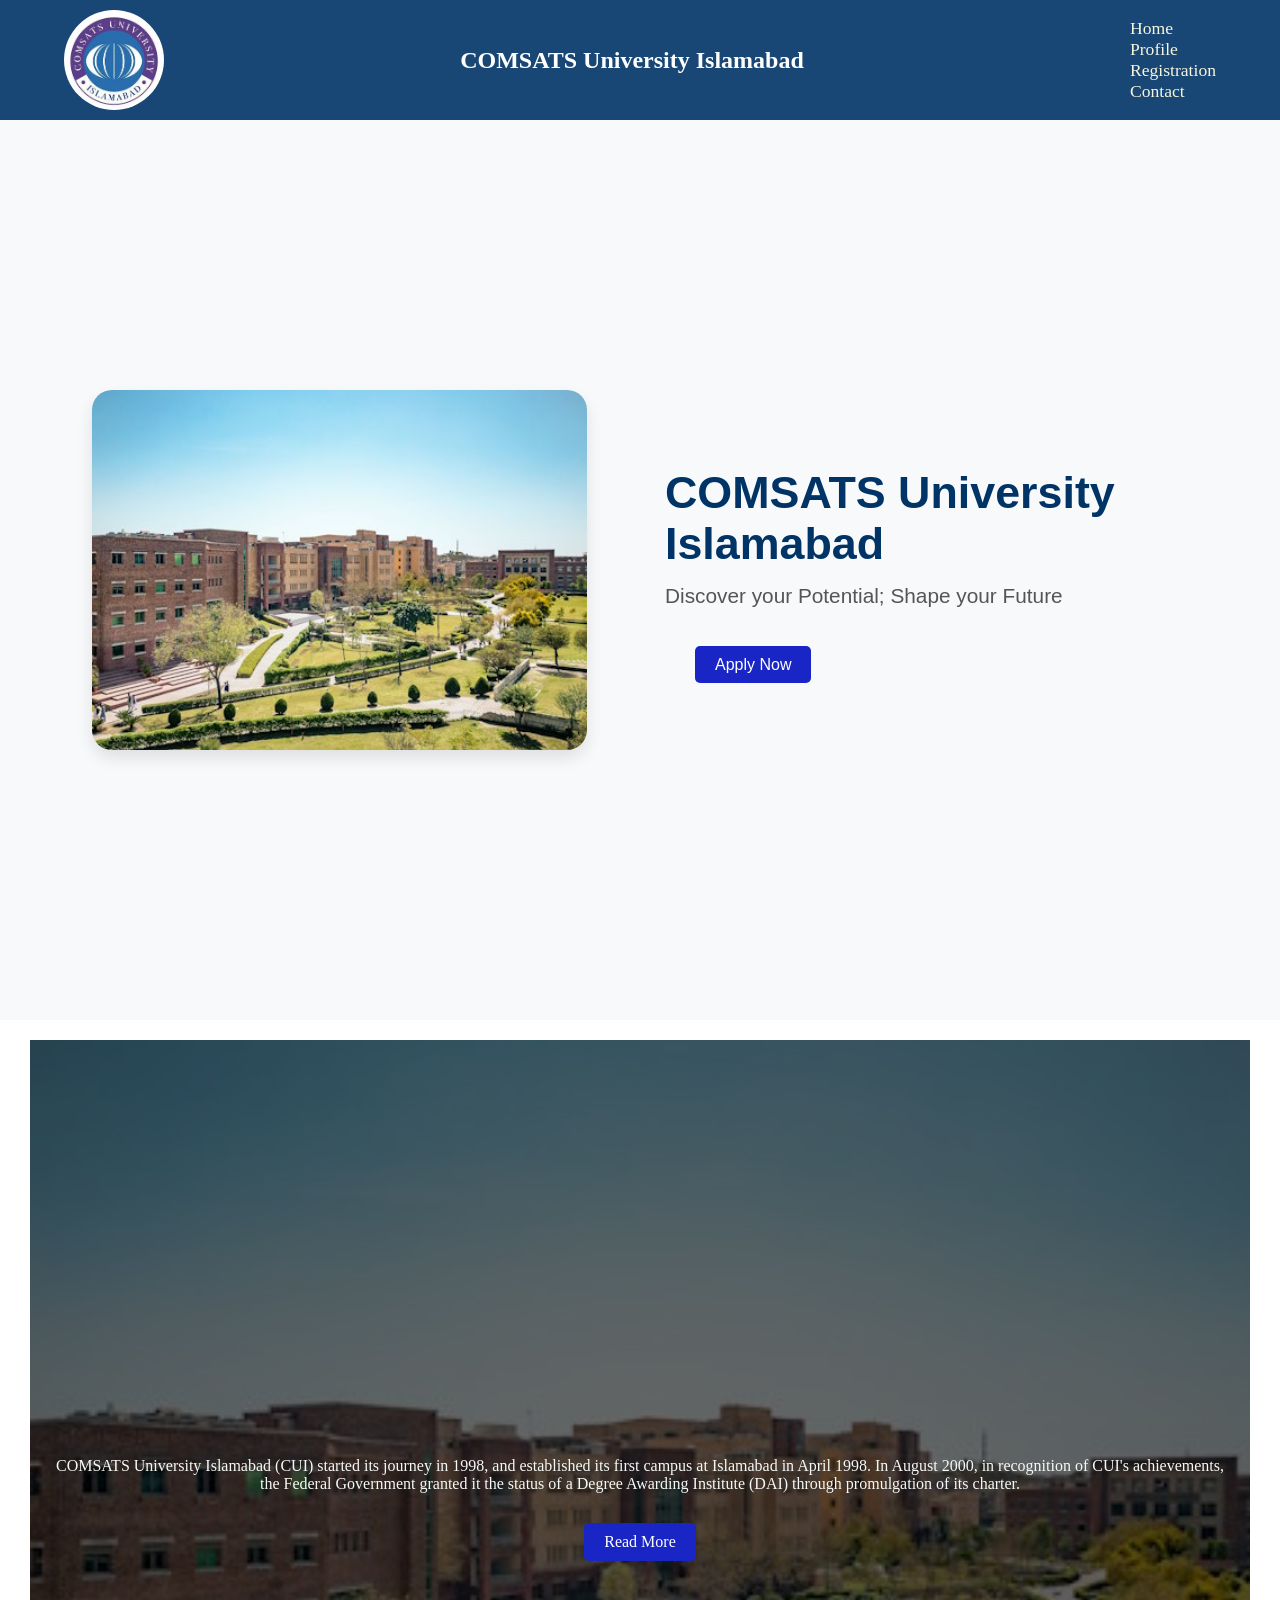
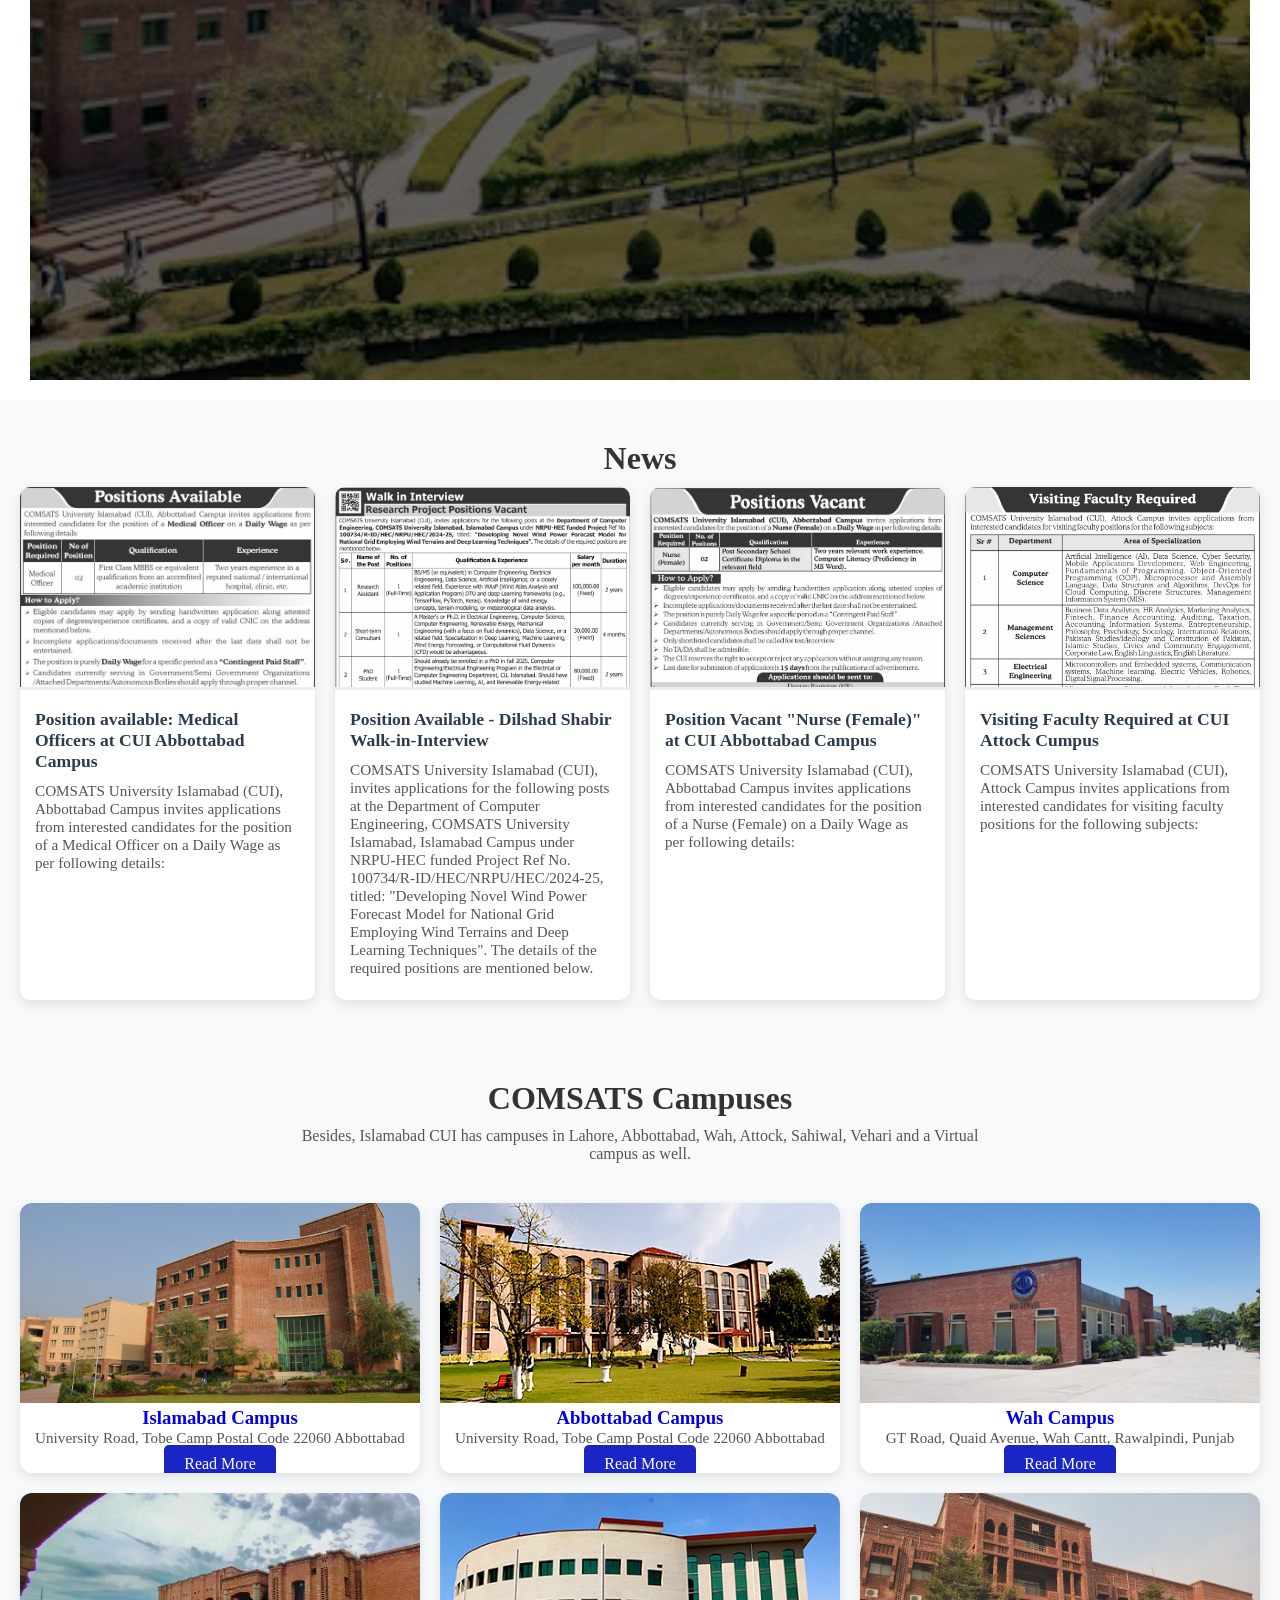
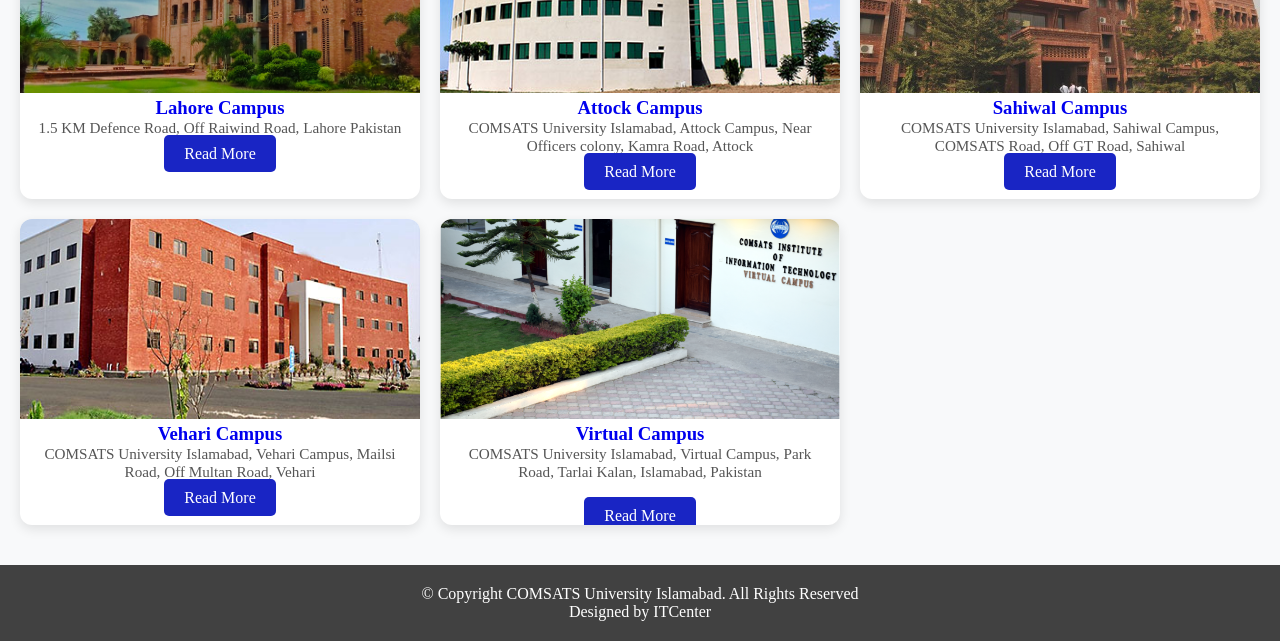
==== commit f3fd8ca9: "Refactor code structure for improved readability and maintainability" ====
--- a/Code/Home.html
+++ b/Code/Home.html
@@ -11,9 +11,11 @@
 <body>
     <header>
         <nav>
+            <div class="imgbox">
             <a href="Home.html">
                 <img src="../assets/logo/logo.png" alt="University Logo">
             </a>
+            </div>
             <h1>COMSATS University Islamabad</h1>
             <div class="hamburger">
                 <span></span>
@@ -65,7 +67,7 @@
                 </article>
                 <!-- article 2 -->
                 <article class="article">
-                    <a href="">
+                    <a href="../assets/images/article2.jpg" target="_blank">
                         <img src="../assets/images/article2.jpg" class="news-img" alt="">
                         <div>
                             <h3>Position Available - Dilshad Shabir Walk-in-Interview</h3>
@@ -76,7 +78,7 @@
                 </article>
                 <!-- article 3 -->
                 <article class="article">
-                    <a href="">
+                    <a href="../assets/images/article3.jpg" target="_blank">
                         <img src="../assets/images/article3.jpg" class="news-img" alt="">
                         <div>
                             <h3>Position Vacant "Nurse (Female)" at CUI Abbottabad Campus</h3>
@@ -90,7 +92,7 @@
                 </article>
                 <!-- article 4 -->
                 <article class="article">
-                    <a href="../assets/images/article4.jpg">
+                    <a href="../assets/images/article4.jpg" target="_blank">
                         <img src="../assets/images/article4.jpg" class="news-img" alt="">
                         <div>
                             <h3>Visiting Faculty Required at CUI Attock Cumpus</h3>
@@ -101,37 +103,37 @@
                 </article>
             </div>
         </section>
-        <section class="Campus">
+        <section class="campus">
             <h2>COMSATS Campuses</h2>
             <p>
                 Besides, Islamabad CUI has campuses in Lahore, Abbottabad, Wah, Attock, Sahiwal, Vehari and 
                 a Virtual campus as well.
             </p>
             <!-- Islamabad -->
-            <div class="grid">
+            <div class="grid-campus">
                 <div class="sub-campus">  
                     <a href="https://islamabad.comsats.edu.pk/" rel="noopener" target="_blank">
-                        <img src="../assets/images/article1.jpg" class="campus-img" alt="slamabad Campus">
+                        <img src="../assets/images/islamabad-campus2.jpg" class="campus-img" alt="slamabad Campus">
                     </a>
                     <div>
                         <h3><a href="https://islamabad.comsats.edu.pk/" rel="noopener" target="_blank">Islamabad Campus</a></h3>
                         <p>University Road, Tobe Camp Postal Code 22060 Abbottabad</p>
-                           
-                    </div>
-                    <a href="https://islamabad.comsats.edu.pk/" rel="noopener" target="_blank" class="btn">Read More</a>
+                        <a href="https://islamabad.comsats.edu.pk/" rel="noopener" target="_blank" class="btn">Read More</a>
+                    </div>
+                    
                 </div>
             <!-- Abbottabad Campus -->
 
                 <div class="sub-campus">  
                     <a href="https://www.cuiatd.edu.pk/" rel="noopener" target="_blank">
-                        <img src="../assets/images/article1.jpg" class="campus-img" alt="Abbottabad Campus">
-                    </a>
-                    <div>
-                            <h3><a href="https://www.cuiatd.edu.pk/" rel="noopener" target="_blank">Abbottabad Campus</a></h3>
-                            <p>University Road, Tobe Camp Postal Code 22060 Abbottabad</p>
-                           
-                    </div>
-                    <a href="https://www.cuiatd.edu.pk/" rel="noopener" target="_blank" class="btn">Read More</a>
+                        <img src="../assets/images/abbottabad-campus.jpg" class="campus-img" alt="Abbottabad Campus">
+                    </a>
+                    <div>
+                        <h3><a href="https://www.cuiatd.edu.pk/" rel="noopener" target="_blank">Abbottabad Campus</a></h3>
+                        <p>University Road, Tobe Camp Postal Code 22060 Abbottabad</p>
+                        <a href="https://www.cuiatd.edu.pk/" rel="noopener" target="_blank" class="btn">Read More</a>   
+                    </div>
+                    
                     
                 </div>
 
@@ -139,41 +141,42 @@
 
                 <div class="sub-campus">  
                     <a href="https://cuiwah.edu.pk/" rel="noopener" target="_blank">
-                        <img src="../assets/images/article1.jpg" class="campus-img" alt="Wah Campus">
+                        <img src="../assets/images/wah-campus.jpg" class="campus-img" alt="Wah Campus">
                     </a>
                     <div>
                         <h3><a href="https://cuiwah.edu.pk/" rel="noopener" target="_blank">Wah Campus</a></h3>
                         <p>GT Road, Quaid Avenue, Wah Cantt, Rawalpindi, Punjab</p>
-                        
-                    </div>
-                    <a href="https://cuiwah.edu.pk/" rel="noopener" class="btn" target="_blank">Read More</a>
+                        <a href="https://cuiwah.edu.pk/" rel="noopener" class="btn" target="_blank">Read More</a>
+                    </div>
+                    
                 </div>
     
             <!-- Lahore -->
 
                 <div class="sub-campus">  
                     <a href="https://lahore.comsats.edu.pk/default.aspx" rel="noopener" target="_blank">
-                        <img src="../assets/images/article1.jpg" class="campus-img" alt="Lahore Campus">
+                        <img src="../assets/images/Lahore-Campus.jpg" class="campus-img" alt="Lahore Campus">
                     </a>
                     <div>
                         <h3><a href="https://lahore.comsats.edu.pk/default.aspx" rel="noopener" target="_blank">Lahore Campus</a></h3>
                         <p>1.5 KM Defence Road, Off Raiwind Road, Lahore Pakistan</p>
-                    </div>
-                    <a href="https://lahore.comsats.edu.pk/default.aspx" rel="noopener" target="_blank" class="btn">Read More</a>
+                        <a href="https://lahore.comsats.edu.pk/default.aspx" rel="noopener" target="_blank" class="btn">Read More</a>
+                    </div>
+                    
                 </div>
 
             <!-- Attock -->
 
                 <div class="sub-campus">  
                     <a href="https://attock.comsats.edu.pk/" rel="noopener" target="_blank">
-                        <img src="../assets/images/article1.jpg" class="campus-img" alt="Attock Campus">
+                        <img src="../assets/images/attock-campus.jpg" class="campus-img" alt="Attock Campus">
                     </a>
                     <div>
                         <h3><a href="https://attock.comsats.edu.pk/" rel="noopener" target="_blank">Attock Campus</a></h3>
                         <p>COMSATS University Islamabad, Attock Campus, Near Officers colony, Kamra Road, Attock</p>
-                            
-                    </div>
-                    <a href="https://attock.comsats.edu.pk/" rel="noopener" class="btn" target="_blank">Read More</a>
+                         <a href="https://attock.comsats.edu.pk/" rel="noopener" class="btn" target="_blank">Read More</a>   
+                    </div>
+                    
                 </div>
                    
 
@@ -181,27 +184,28 @@
             <!-- sahhiwal -->
                 <div class="sub-campus">  
                     <a href="https://sahiwal.comsats.edu.pk/"rel="noopener" target="_blank">
-                        <img src="../assets/images/article1.jpg" target="_blank" class="campus-img" alt="Sahiwal Campus">
+                        <img src="../assets/images/sahiwal-campus.jpg" target="_blank" class="campus-img" alt="Sahiwal Campus">
                     </a>
                         <div>
                             <h3><a href="https://sahiwal.comsats.edu.pk/" rel="noopener" target="_blank">Sahiwal Campus</a></h3>
                             <p>COMSATS University Islamabad, Sahiwal Campus, COMSATS Road, Off GT Road, Sahiwal</p>
-                            
-                        </div>
-                    <a href="https://sahiwal.comsats.edu.pk/" rel="noopener" target="_blank" class="btn">Read More</a>
+                            <a href="https://sahiwal.comsats.edu.pk/" rel="noopener" target="_blank" class="btn">Read More</a>
+                        </div>
+                    
+                    <br>
                 </div>
             <!-- Vehari -->
 
                 <div class="sub-campus">  
                     <a href="https://vehari.comsats.edu.pk/" rel="noopener" target="_blank">
-                        <img src="../assets/images/article1.jpg" class="campus-img" alt="Vehari Campus">
+                        <img src="../assets/images/vehari-campus.jpg" class="campus-img" alt="Vehari Campus">
                     </a>
                         <div>
                             <h3><a href="https://vehari.comsats.edu.pk/" rel="noopener" target="_blank">Vehari Campus</a></h3>
                             <p>COMSATS University Islamabad, Vehari Campus, Mailsi Road, Off Multan Road, Vehari</p>
-                            
-                        </div>
-                    <a href="https://vehari.comsats.edu.pk/" rel="noopener" class="btn" target="_blank">Read More</a>
+                            <a href="https://vehari.comsats.edu.pk/" rel="noopener" class="btn" target="_blank">Read More</a>
+                        </div>
+                    
                     
                 </div>
 
@@ -209,14 +213,15 @@
   
                 <div class="sub-campus">  
                     <a href="https://vcomsats.edu.pk/" rel="noopener" target="_blank">
-                        <img src="../assets/images/article1.jpg" class="campus-img" alt="Virtual Campus">
+                        <img src="../assets/images/virtual-campus.png" class="campus-img" alt="Virtual Campus">
                     </a>
                         <div>
                             <h3><a href="https://vcomsats.edu.pk/" rel="noopener" target="_blank">Virtual Campus</a></h3>
                             <p>COMSATS University Islamabad, Virtual Campus, Park Road, Tarlai Kalan, Islamabad, Pakistan</p>
-                            
-                        </div>
-                    <a href="https://vcomsats.edu.pk/" rel="noopener" class="btn" target="_blank">Read More</a>
+                            <br>
+                            <a href="https://vcomsats.edu.pk/" rel="noopener" class="btn" target="_blank">Read More</a>
+                        </div>
+                    
                     
                 </div>
             </div>
--- a/Code/style.css
+++ b/Code/style.css
@@ -18,6 +18,10 @@
     font-weight: 600;
     font-size: 1.5rem;
 }
+.imgbox{
+    height: 100px;
+    width: 100px;    
+}
 header nav img{
     height: 100px;
     width: 100px;
@@ -26,7 +30,7 @@
     opacity: 20;
     object-fit: cover;
     zoom: 1.;
-       overflow: hidden;
+    overflow: hidden;
 
     
     
@@ -113,7 +117,7 @@
 
 } */
 .btn{
-    margin: 20px;
+    margin: 30px;
     background-color: rgb(25, 37, 196);
     cursor: pointer;
     color: white;
@@ -122,6 +126,7 @@
     border-radius: 5px;
     transition: background-color 0.3s ease;
     text-decoration: none;
+    margin-bottom: 3px;
 }
 .btn:hover{
     color: white;
@@ -134,9 +139,14 @@
     text-align: center;
     background-color: #f8f9fa;
 }
+.news h2{
+    font-size: 2rem;
+    color: #333;
+    margin-bottom: 10px;
+}
 
 .news-img{
-    width: 100px;
+    width: 100%;
     height: 200px;
     object-fit: cover;
     object-position: top;
@@ -156,11 +166,6 @@
     font-size: 0.95rem;
     color: #555;
     margin-bottom: 8px;
-}
-.news h2{
-    font-size: 2rem;
-    margin-bottom: 30px;
-    color: #555;
 }
 .article a{
     color: inherit;
@@ -328,4 +333,73 @@
 }
 .info strong{
  color: #333;
-}+}
+
+
+
+
+
+
+/* Campus */
+.campus{
+    padding: 40px 20px;
+    text-align: center;
+    background-color: #f8f9fa;
+}
+.campus h2{
+    font-size: 2rem;
+    color: #333;
+    margin-bottom: 10px;
+}
+.campus p{
+    color: #555;
+    max-width: 700px;
+    margin: 0 auto 40px;
+}
+.sub-campus{
+    display: flex;
+    flex-direction: column;
+    background-color: #fff;
+    border-radius: 12px;
+    overflow: hidden;
+    box-shadow: 0 4px 12px rgba(0, 0, 0, 0.1);
+    transition: transform 0.3s ease, box-shadow 0.3s ease;
+}
+.sub-campus:hover{
+    transform: translateY(-5px);
+    box-shadow: 0 4px 12px rgba(0, 0, 0, 0.15);
+
+}
+.sub-campus div h3 a{
+    text-decoration: none;
+}
+.sub-campus p{
+    color: #555;
+    margin: 0 15px 15px;
+}
+.sub-campus p{
+    font-size: 0.95rem;
+    color: #555;
+    margin-bottom: 8px;
+}
+
+.campus-img{
+    width: 100%;
+    height: 200px;    
+    object-fit: cover;
+    transition: transform 0.3s ease;
+}
+
+.campus-img:hover{
+   transform: scale(1.2);
+   opacity: .9;
+}
+
+.grid-campus{
+   display: grid;
+   grid-template-columns: repeat(auto-fit, minmax(300px, 1fr));
+   gap: 20px;
+   justify-items: center;
+   justify-items: stretch;
+}
+
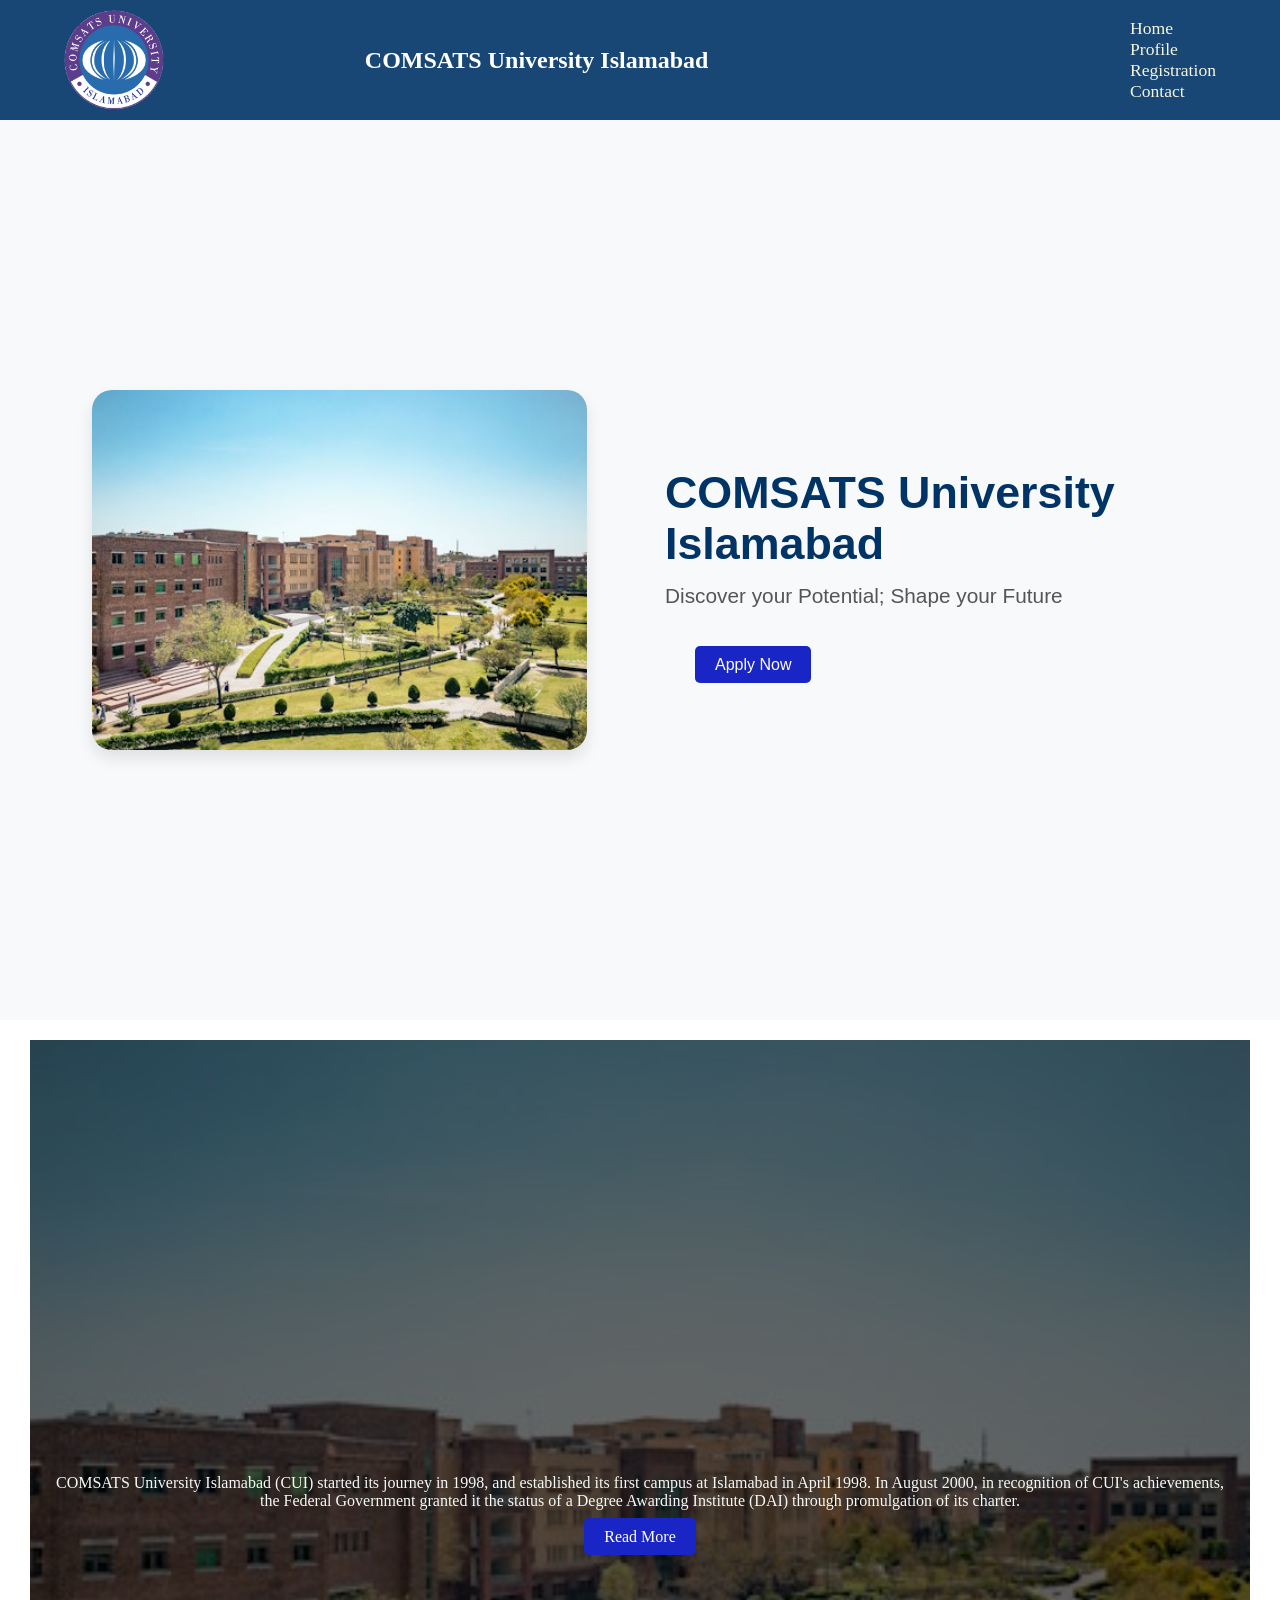
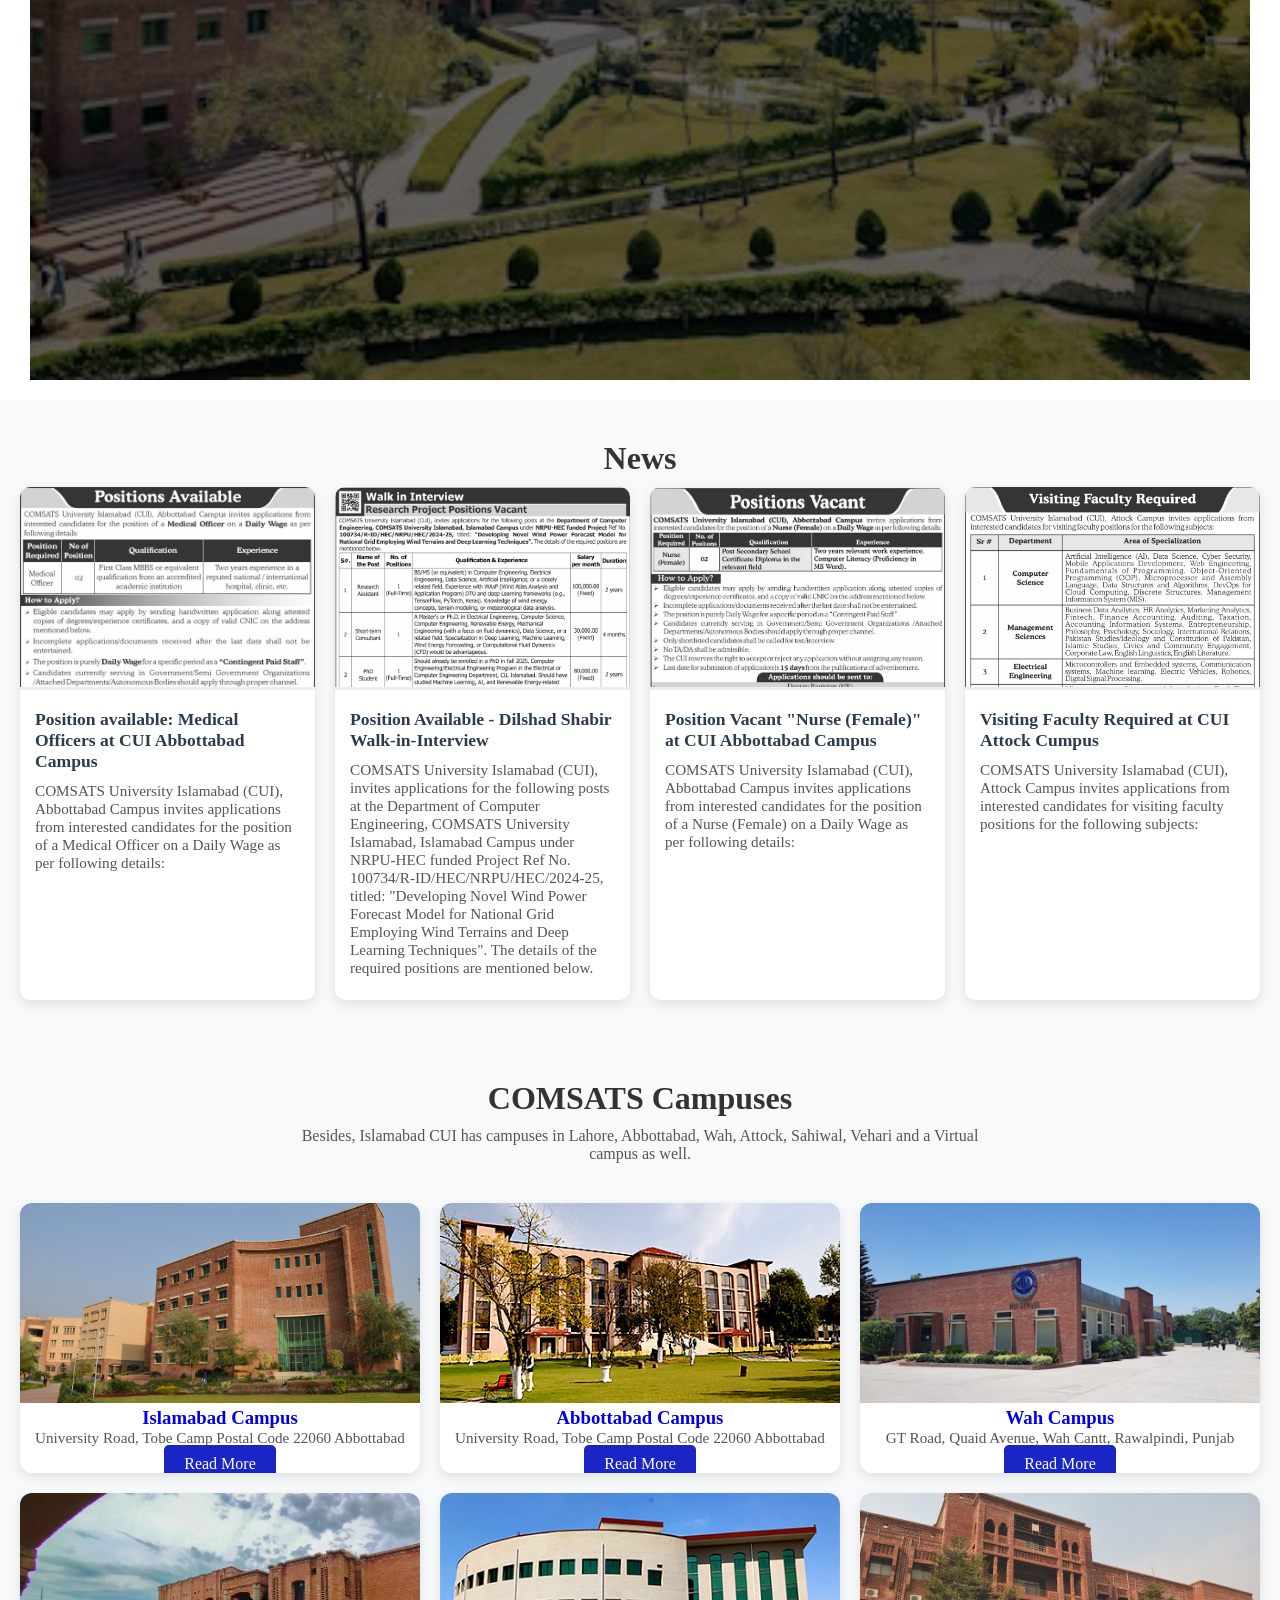
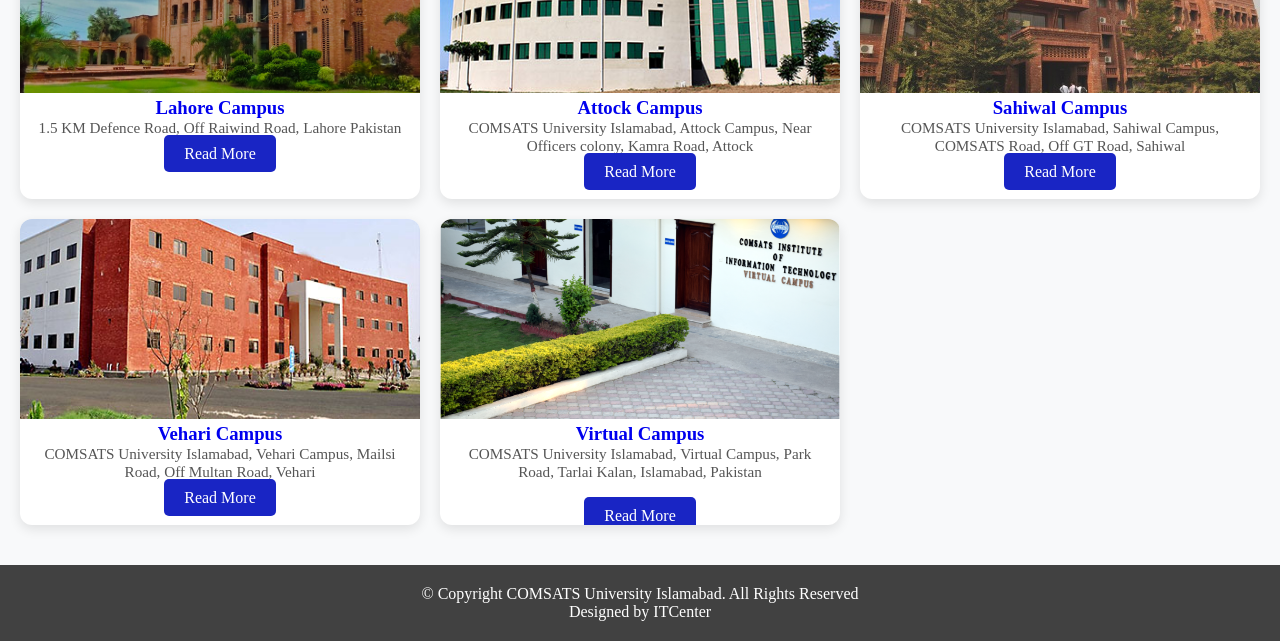
==== commit bde2f3f7: "Implement code changes to enhance functionality and improve performance" ====
--- a/Code/Home.html
+++ b/Code/Home.html
@@ -45,11 +45,17 @@
             </div>
         </section>
         <section class="into">
-            
-            <p>
-                COMSATS University Islamabad (CUI) started its journey in 1998, and established its first campus at Islamabad in April 1998. In August 2000, in recognition of CUI's achievements, the Federal Government granted it the status of a Degree Awarding Institute (DAI) through promulgation of its charter.
-            </p>
-            <a href="https://www.comsats.edu.pk/about-comsats.aspx" rel="noopener" target="_blank" class="btn">Read More</a>
+            <!-- <video  autoplay muted loop>
+                <source src="../assets/media/background.mp4" type="video/mp4">
+                your browser does not support this video
+            </video> -->
+            <div class="content">
+                <p> 
+                    COMSATS University Islamabad (CUI) started its journey in 1998, and established its first campus at Islamabad in April 1998. In August 2000, in recognition of CUI's achievements, the Federal Government granted it the status of a Degree Awarding Institute (DAI) through promulgation of its charter.
+                </p>
+                <br>
+                <a href="https://www.comsats.edu.pk/about-comsats.aspx" rel="noopener" target="_blank" class="btn">Read More</a>
+            </div>
         </section>
         <section class="news">
             <h2>News</h2>
--- a/Code/style.css
+++ b/Code/style.css
@@ -58,20 +58,7 @@
     color: aquamarine;
 }
 
-.hamburger{
-    display: none;
-    flex-direction: column;
-    cursor: pointer;
-    gap: 6px;
-}
-
-.hamburger span{
-    width: 25px;
-    height: 3px;
-    background-color: beige;
-    border-radius: 2px;
-    transition: 0.3s;
-}
+
 
 
 footer{
@@ -257,8 +244,7 @@
     box-shadow: 0 10px 25px rgba(0, 0,0,0.18);
 }
 
-.form input, 
-.form select{
+.form input, .form select{
     padding: 8px;
     border: 1px solid #ccc;
     border-radius: 6px;
@@ -281,8 +267,7 @@
     box-shadow: 0 0 0 3px rgba(74, 99, 231, 0.2);
 }
 
-.form input[type="radio"],
-.form input[type="checkbox"]{
+.form input[type="radio"], .form input[type="checkbox"]{
     width: auto;
     margin-right: 6px;
 }
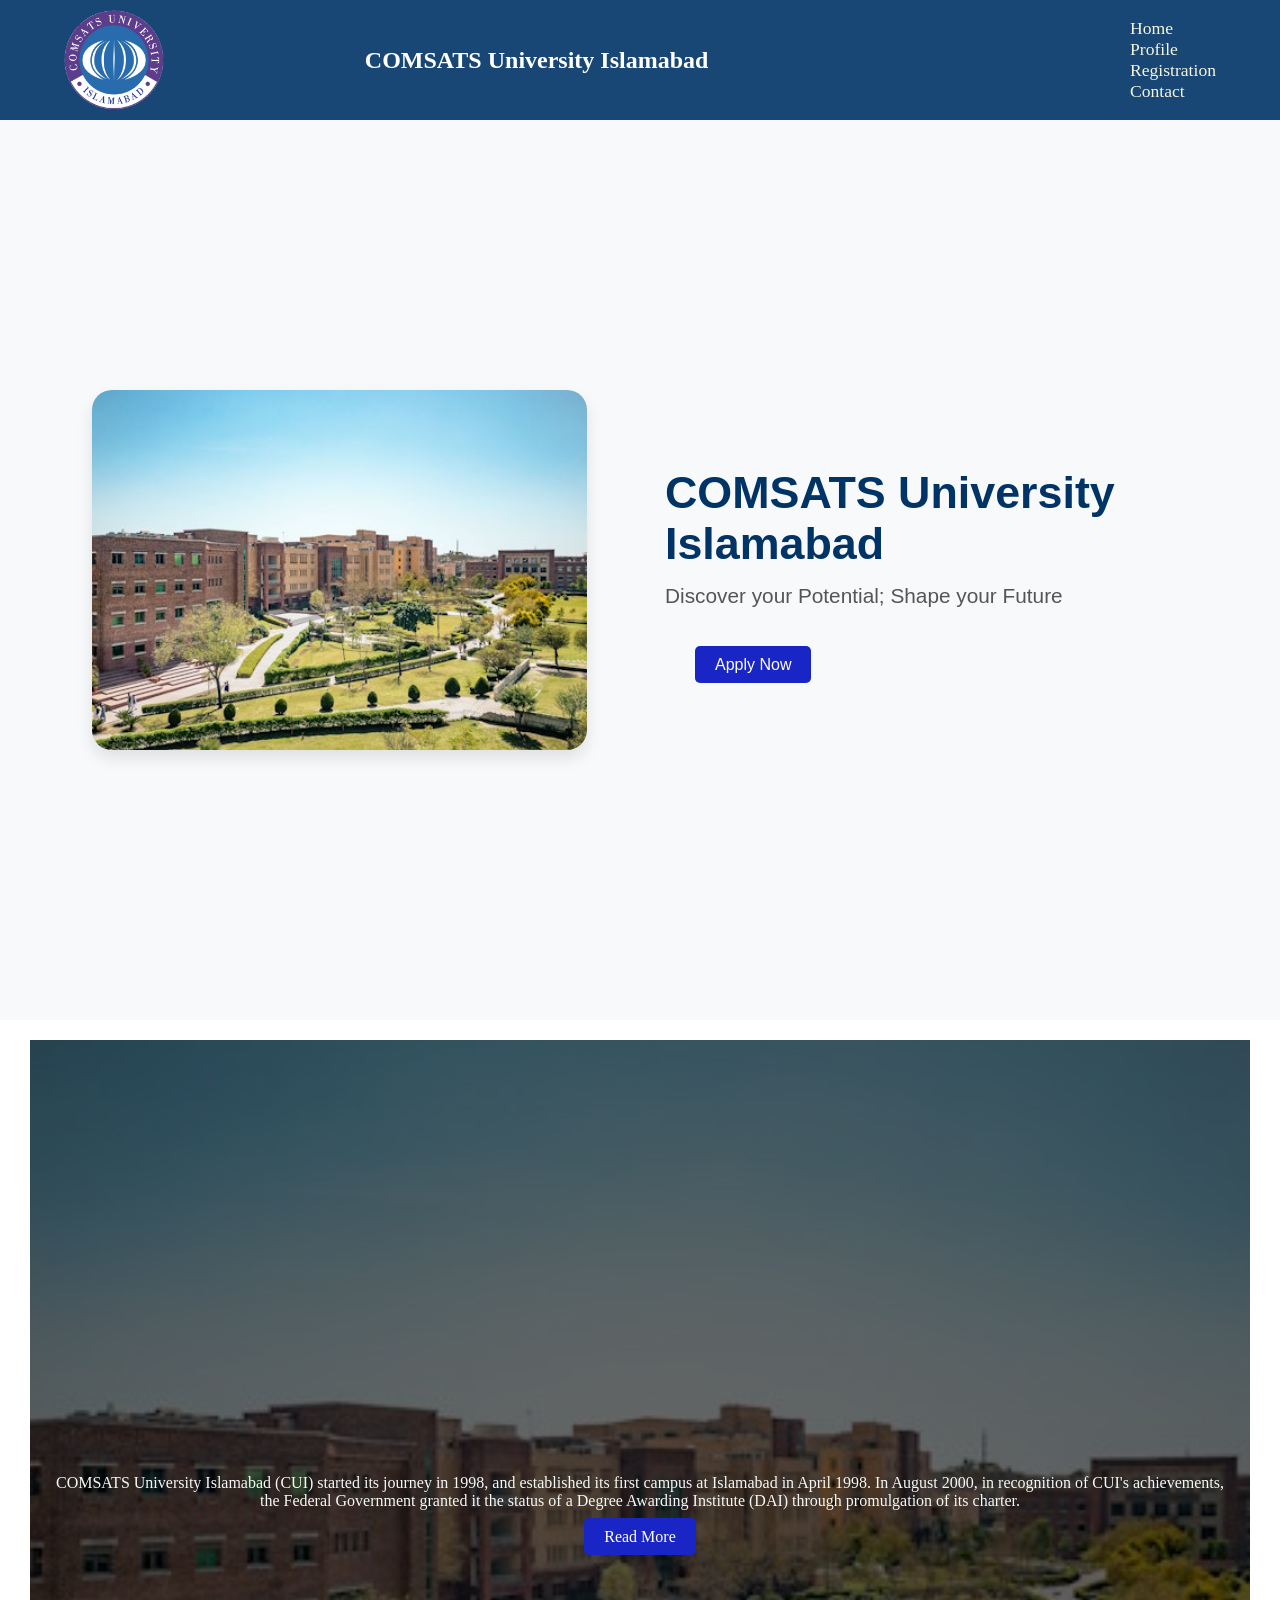
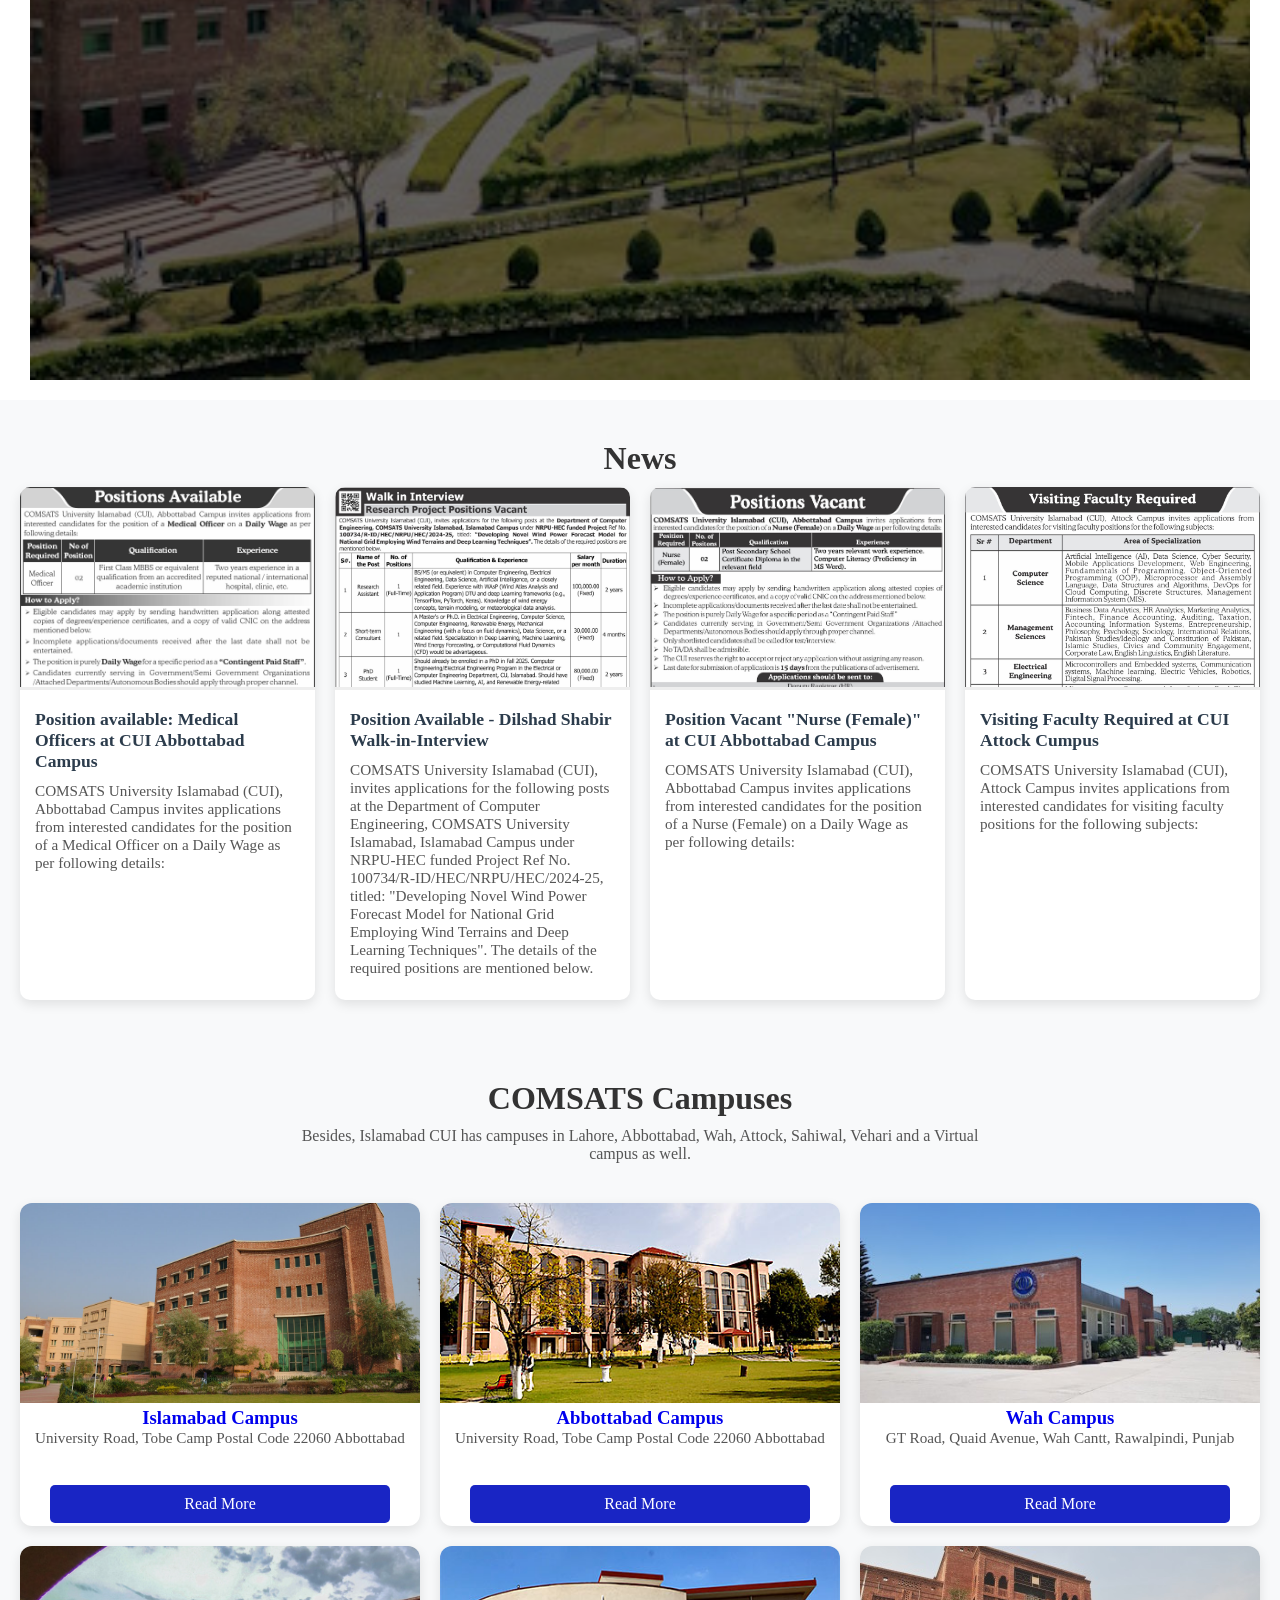
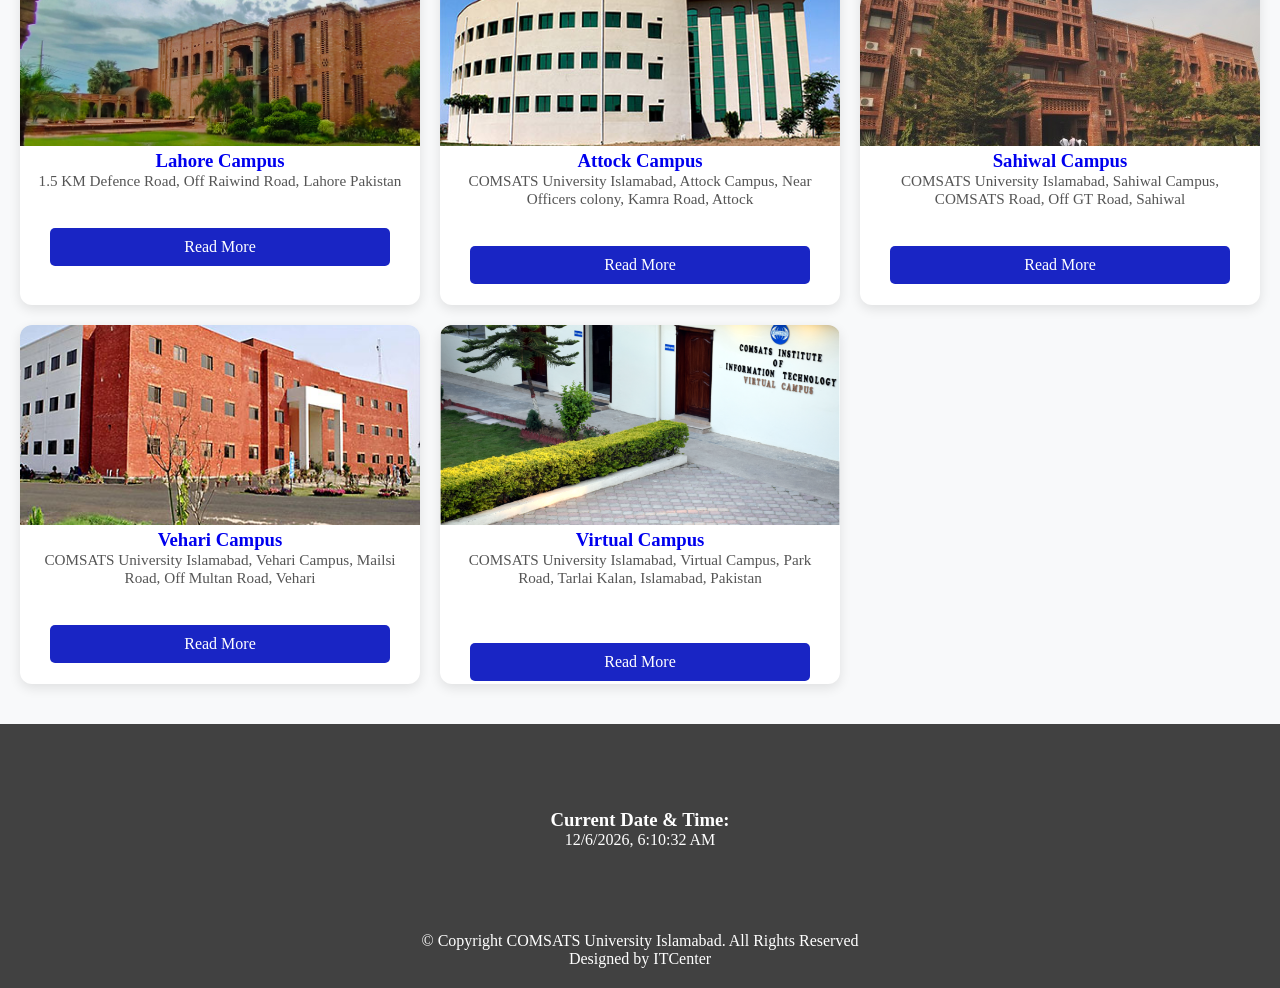
==== commit 98184db9: "Add current date and time display to footer; update button links for campus sections" ====
--- a/Code/Home.html
+++ b/Code/Home.html
@@ -124,9 +124,9 @@
                     <div>
                         <h3><a href="https://islamabad.comsats.edu.pk/" rel="noopener" target="_blank">Islamabad Campus</a></h3>
                         <p>University Road, Tobe Camp Postal Code 22060 Abbottabad</p>
-                        <a href="https://islamabad.comsats.edu.pk/" rel="noopener" target="_blank" class="btn">Read More</a>
-                    </div>
-                    
+                    </div>
+                <a href="https://islamabad.comsats.edu.pk/" rel="noopener" target="_blank" class="btn">Read More</a>
+   
                 </div>
             <!-- Abbottabad Campus -->
 
@@ -137,10 +137,10 @@
                     <div>
                         <h3><a href="https://www.cuiatd.edu.pk/" rel="noopener" target="_blank">Abbottabad Campus</a></h3>
                         <p>University Road, Tobe Camp Postal Code 22060 Abbottabad</p>
-                        <a href="https://www.cuiatd.edu.pk/" rel="noopener" target="_blank" class="btn">Read More</a>   
-                    </div>
-                    
-                    
+                    </div>
+                    
+                <a href="https://www.cuiatd.edu.pk/" rel="noopener" target="_blank" class="btn">Read More</a>   
+     
                 </div>
 
             <!-- Wah -->
@@ -152,9 +152,9 @@
                     <div>
                         <h3><a href="https://cuiwah.edu.pk/" rel="noopener" target="_blank">Wah Campus</a></h3>
                         <p>GT Road, Quaid Avenue, Wah Cantt, Rawalpindi, Punjab</p>
-                        <a href="https://cuiwah.edu.pk/" rel="noopener" class="btn" target="_blank">Read More</a>
-                    </div>
-                    
+                    </div>
+                <a href="https://cuiwah.edu.pk/" rel="noopener" class="btn" target="_blank">Read More</a>
+      
                 </div>
     
             <!-- Lahore -->
@@ -166,9 +166,9 @@
                     <div>
                         <h3><a href="https://lahore.comsats.edu.pk/default.aspx" rel="noopener" target="_blank">Lahore Campus</a></h3>
                         <p>1.5 KM Defence Road, Off Raiwind Road, Lahore Pakistan</p>
-                        <a href="https://lahore.comsats.edu.pk/default.aspx" rel="noopener" target="_blank" class="btn">Read More</a>
-                    </div>
-                    
+                    </div>
+                <a href="https://lahore.comsats.edu.pk/default.aspx" rel="noopener" target="_blank" class="btn">Read More</a>
+  
                 </div>
 
             <!-- Attock -->
@@ -180,8 +180,8 @@
                     <div>
                         <h3><a href="https://attock.comsats.edu.pk/" rel="noopener" target="_blank">Attock Campus</a></h3>
                         <p>COMSATS University Islamabad, Attock Campus, Near Officers colony, Kamra Road, Attock</p>
-                         <a href="https://attock.comsats.edu.pk/" rel="noopener" class="btn" target="_blank">Read More</a>   
-                    </div>
+                    </div>
+                <a href="https://attock.comsats.edu.pk/" rel="noopener" class="btn" target="_blank">Read More</a>   
                     
                 </div>
                    
@@ -195,9 +195,9 @@
                         <div>
                             <h3><a href="https://sahiwal.comsats.edu.pk/" rel="noopener" target="_blank">Sahiwal Campus</a></h3>
                             <p>COMSATS University Islamabad, Sahiwal Campus, COMSATS Road, Off GT Road, Sahiwal</p>
-                            <a href="https://sahiwal.comsats.edu.pk/" rel="noopener" target="_blank" class="btn">Read More</a>
-                        </div>
-                    
+                        </div>
+                    <a href="https://sahiwal.comsats.edu.pk/" rel="noopener" target="_blank" class="btn">Read More</a>
+
                     <br>
                 </div>
             <!-- Vehari -->
@@ -209,8 +209,9 @@
                         <div>
                             <h3><a href="https://vehari.comsats.edu.pk/" rel="noopener" target="_blank">Vehari Campus</a></h3>
                             <p>COMSATS University Islamabad, Vehari Campus, Mailsi Road, Off Multan Road, Vehari</p>
-                            <a href="https://vehari.comsats.edu.pk/" rel="noopener" class="btn" target="_blank">Read More</a>
-                        </div>
+                        </div>
+                    <a href="https://vehari.comsats.edu.pk/" rel="noopener" class="btn" target="_blank">Read More</a>
+
                     
                     
                 </div>
@@ -225,8 +226,9 @@
                             <h3><a href="https://vcomsats.edu.pk/" rel="noopener" target="_blank">Virtual Campus</a></h3>
                             <p>COMSATS University Islamabad, Virtual Campus, Park Road, Tarlai Kalan, Islamabad, Pakistan</p>
                             <br>
-                            <a href="https://vcomsats.edu.pk/" rel="noopener" class="btn" target="_blank">Read More</a>
-                        </div>
+                           
+                        </div>
+                    <a href="https://vcomsats.edu.pk/" rel="noopener" class="btn" target="_blank">Read More</a>
                     
                     
                 </div>
@@ -234,6 +236,11 @@
         </section>
     </main>
     <footer id="footer">
+        <section class="time" >
+            <h3>Current Date & Time:</h3>
+            <p id="time-display"></p>
+        </section>
+        <br>
         <p>&copy Copyright COMSATS University Islamabad. All Rights Reserved</p>
         <p>Designed by ITCenter</p>
     </footer>
--- a/Code/style.css
+++ b/Code/style.css
@@ -86,23 +86,7 @@
     margin-right: 30px;
     margin-left: 30px;
 }
-/* .into p{
-    background-color: blue;
-
-} */
-
-/* button{
-    margin: 20px;
-    background-color: rgb(25, 37, 196);
-    cursor: pointer;
-    color: white;
-    padding: 10px 20px;
-    border: none;
-    border-radius: 5px;
-    transition: background-color 0.3s ease;
-
-
-} */
+
 .btn{
     margin: 30px;
     background-color: rgb(25, 37, 196);
@@ -386,5 +370,13 @@
    gap: 20px;
    justify-items: center;
    justify-items: stretch;
-}
-
+   
+}
+
+.time{
+    margin: 40px auto;
+    padding: 25px 20px;
+    max-width: 500px;
+    
+
+}
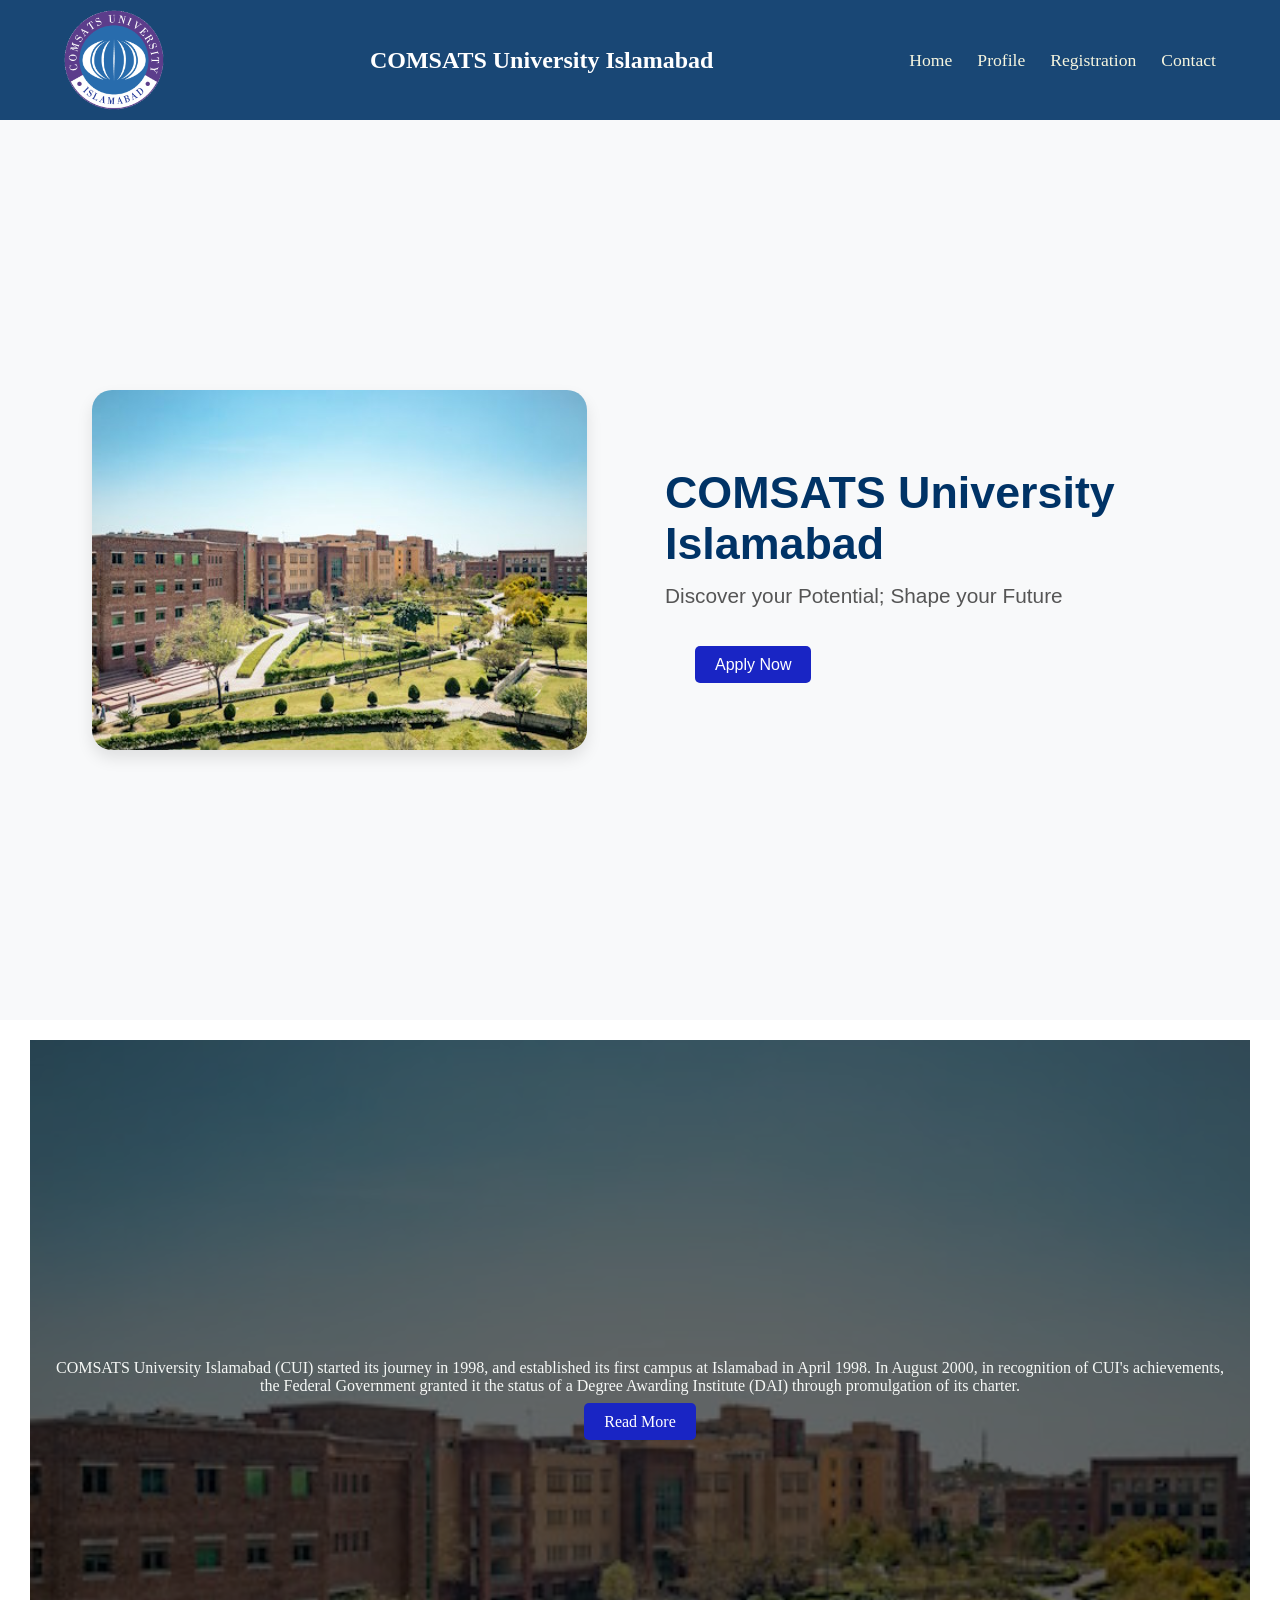
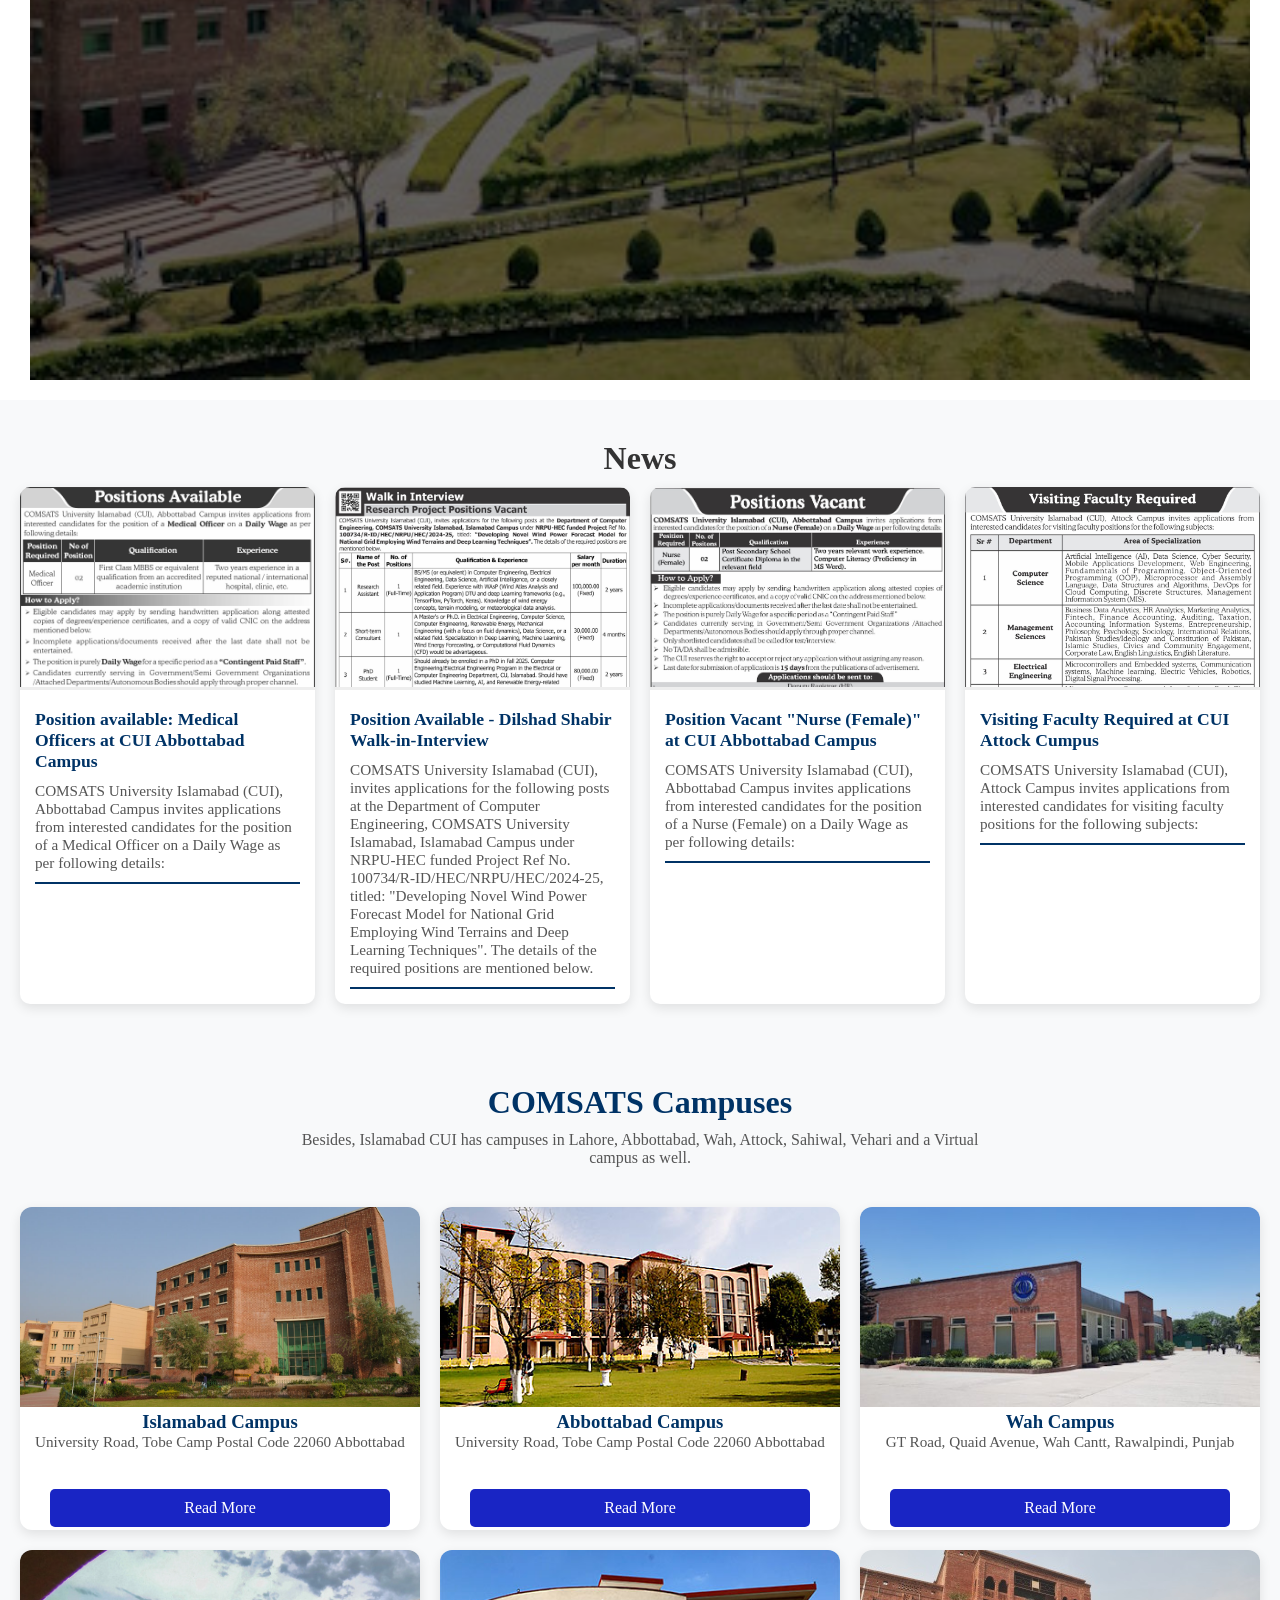
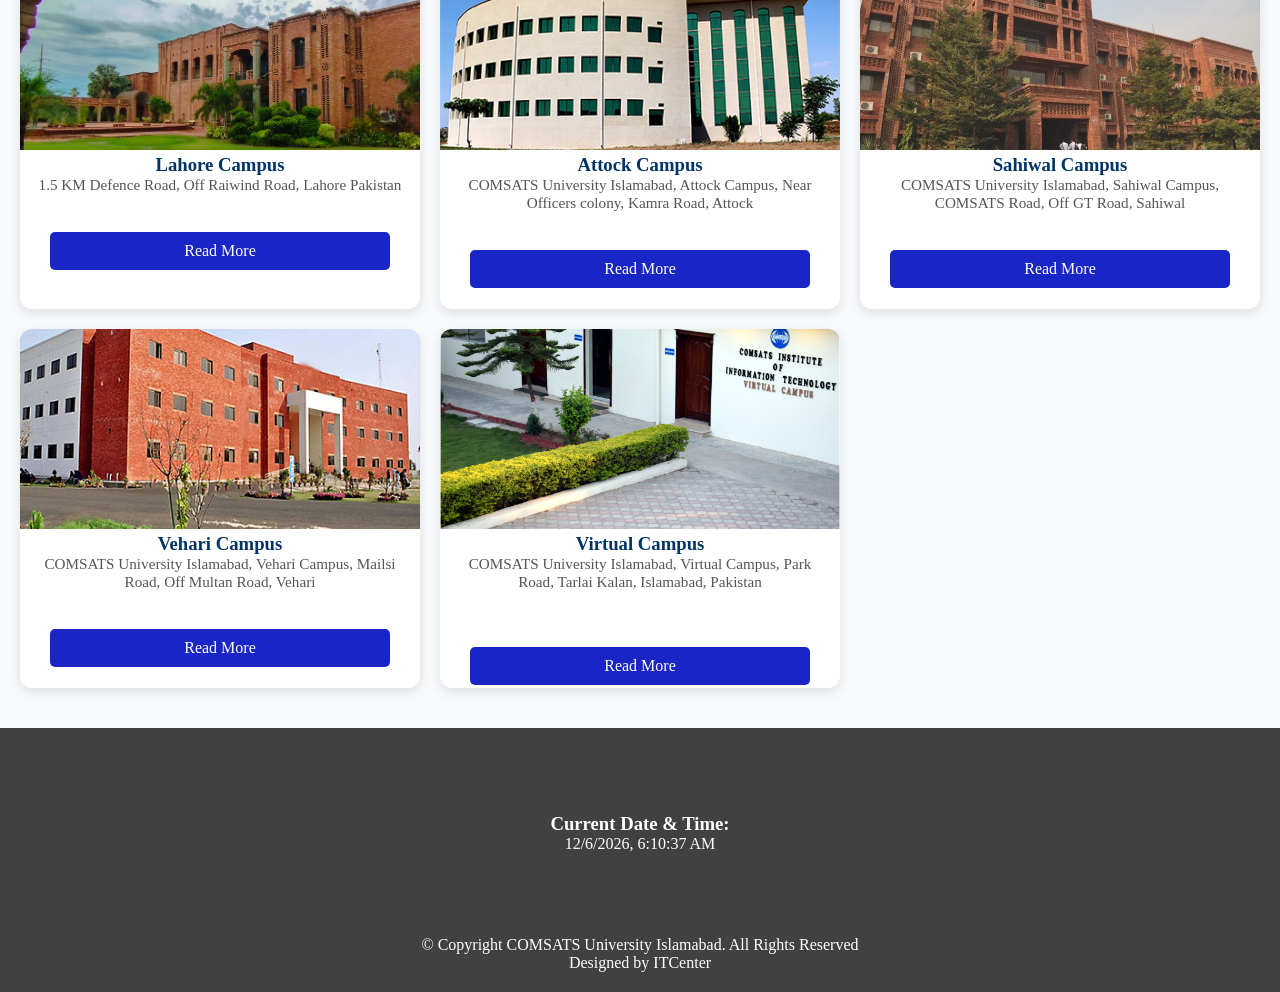
==== commit 8d72651f: "Update navigation links to point to the official contact page; add video background to the hero sect" ====
--- a/Code/Home.html
+++ b/Code/Home.html
@@ -17,16 +17,11 @@
             </a>
             </div>
             <h1>COMSATS University Islamabad</h1>
-            <div class="hamburger">
-                <span></span>
-                <span></span>
-                <span></span>
-            </div>
             <ul>
                 <li><a href="Home.html">Home</a></li>
                 <li><a href="Profile.html">Profile</a></li>
                 <li><a href="Registration.html">Registration</a></li>
-                <li><a href="#footer">Contact</a></li>
+                <li><a href="https://www.comsats.edu.pk/contactus.aspx">Contact</a></li>
             </ul>
         </nav> 
     </header>
@@ -45,10 +40,6 @@
             </div>
         </section>
         <section class="into">
-            <!-- <video  autoplay muted loop>
-                <source src="../assets/media/background.mp4" type="video/mp4">
-                your browser does not support this video
-            </video> -->
             <div class="content">
                 <p> 
                     COMSATS University Islamabad (CUI) started its journey in 1998, and established its first campus at Islamabad in April 1998. In August 2000, in recognition of CUI's achievements, the Federal Government granted it the status of a Degree Awarding Institute (DAI) through promulgation of its charter.
@@ -56,6 +47,9 @@
                 <br>
                 <a href="https://www.comsats.edu.pk/about-comsats.aspx" rel="noopener" target="_blank" class="btn">Read More</a>
             </div>
+            <video src="../assets/media/background.mp4" autoplay muted loop type="video/mp4" class="video">
+                This video is not sported by your brouser
+            </video>
         </section>
         <section class="news">
             <h2>News</h2>
--- a/Code/style.css
+++ b/Code/style.css
@@ -41,10 +41,14 @@
     align-items: center;
 
 }
-header nav li{
+header nav ul{
     gap: 25px;
     display: flex;
+    flex-direction: row;
     list-style: none;
+    justify-content: flex-end;
+    margin: 0;
+    padding: 0;
 }
 header nav li a{
     text-decoration: none;
@@ -55,7 +59,7 @@
 
 }
 header nav li a:hover{
-    color: aquamarine;
+    color: rgb(167, 170, 219);
 }
 
 
@@ -131,7 +135,7 @@
 .article a div h3{
     font-size: 1.1rem;
     margin-bottom: 10px;
-    color: #2c3c4c;
+    color: #003366;
 }
 .article a div p{
     font-size: 0.95rem;
@@ -153,13 +157,13 @@
 .article:hover{
     transform: scale(1.1);
 }
-/* .article span{
+.article span{
     display: block;
     width: 100%;
     height: 2px;
     margin-top: 10px;
     background-color: #003366;
-} */
+}
 .grid{
    display: grid;
    grid-template-columns: repeat(auto-fit, minmax(280px, 1fr));
@@ -240,7 +244,7 @@
 
 .form label{
     font-weight: 600;
-    color: #333;
+    color: #003366;
     margin-bottom: 4px;
     font-size: 14px;
 }
@@ -317,7 +321,7 @@
 }
 .campus h2{
     font-size: 2rem;
-    color: #333;
+    color: #003366;
     margin-bottom: 10px;
 }
 .campus p{
@@ -340,6 +344,7 @@
 
 }
 .sub-campus div h3 a{
+    color: #003366;
     text-decoration: none;
 }
 .sub-campus p{
@@ -356,11 +361,10 @@
     width: 100%;
     height: 200px;    
     object-fit: cover;
-    transition: transform 0.3s ease;
+    transition: opacity .3s ease;
 }
 
 .campus-img:hover{
-   transform: scale(1.2);
    opacity: .9;
 }
 
@@ -379,4 +383,69 @@
     max-width: 500px;
     
 
+}
+
+.video{
+    padding-top: 30px;
+    height: 200px;
+    width: 200px;
+    border-radius: 99%;
+    box-shadow: rgba(0, 0, 0, 0.1);
+}
+
+
+
+/* quries */
+@media(max-width: 768px){
+    header nav{
+        align-items: flex-start;
+        flex-direction: column;
+    }
+    header nav ul{
+        flex-direction: column;
+        gap: 10px;
+        width: 100px;
+    }
+    header nav li a{
+        font-size: 1rem;
+    }
+    .hero{
+        flex-direction: column;
+        text-align: center;
+        padding: 40px 20px;
+        height: auto;
+    }
+    .div1,.div2{
+        width: 100%;
+        padding: 0;
+    }
+    .div1 img{
+        width: 100%;
+        height: auto;
+    }
+    .div2 h1{
+        font-size: 2rem;
+    }
+    .div2 p{
+        font-size: 1rem;
+    }
+    .into{
+        margin: 10px;
+        height: auto;
+        padding: 40px 15px;
+        background-position: center;
+    }
+    .article:hover,.sub-campus:hover{
+        transform: none;
+    }
+    .form{
+        width: 90%;
+        padding: 20px;
+        margin: 30px auto;
+    }
+    footer{
+        padding: 15px 10px;
+        font-size: 0.9rem;
+    }
+
 }
